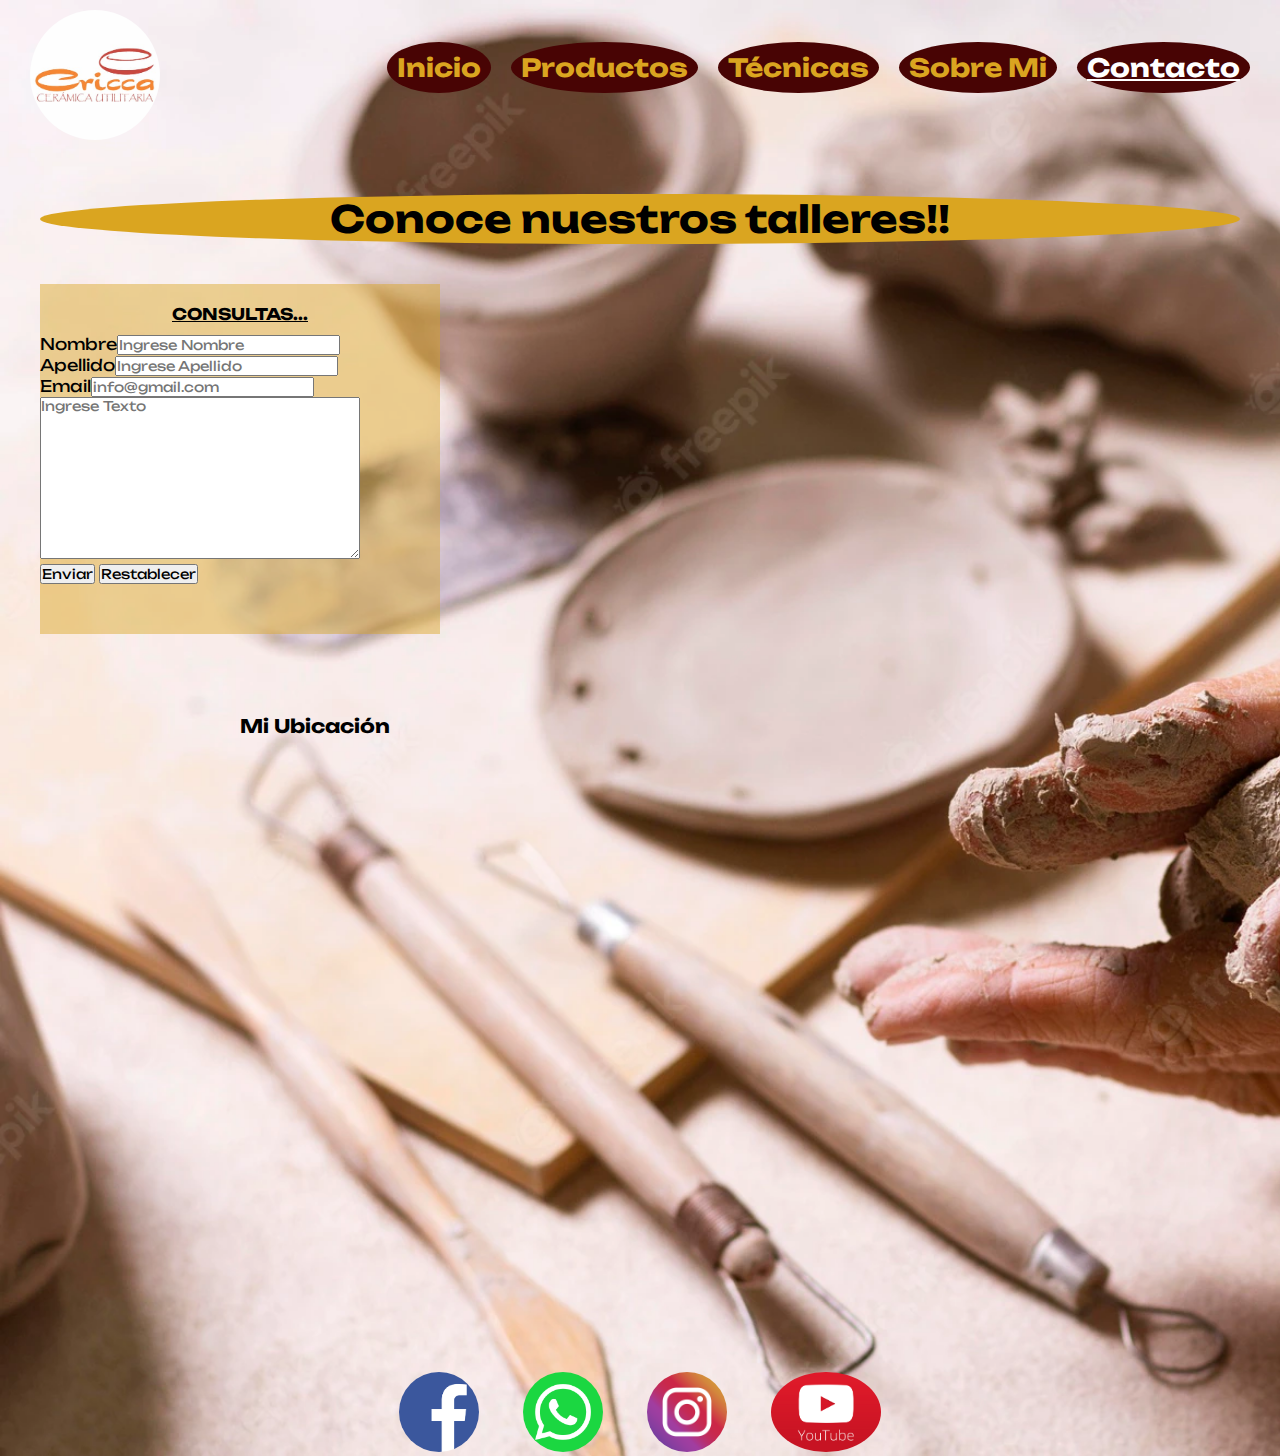
==== Pages/Contacto.html @ 8869efef "primer commit" ====
<!DOCTYPE html>
<html lang="en">
<head>
    <meta charset="UTF-8">
    <meta http-equiv="X-UA-Compatible" content="IE=edge">
    <meta name="viewport" content="width=device-width, initial-scale=1.0">
    <link rel="stylesheet" href="../Style/style.css">
    <title>Contacto</title>
    <link rel="shortcut icon" href="../multimedia/Img/WhatsApp Image 2023-01-19 at 03.04.58.jpg" type="image/x-icon">
</head>
<body class="fondo_contacto">
    <header>
        <!-- inserto logo -->
        <div class="logo">
            <a href="../index.html"><img src="../multimedia/Img/WhatsApp Image 2023-01-19 at 03.04.58.jpg" alt="logo" ></a> 
        </div>  

        <!-- menu de navegacion -->
        <div>
            <nav>
                <ol class="nave">
                    <li class="menu_item"><a href="../index.html">Inicio</a></li>
                    <li class="menu_item"><a href="Productos.html">Productos</a></li>
                    <li class="menu_item"><a href="Tecnicas.html">Técnicas</a></li>
                    <li class="menu_item"><a href="Sobre_Mi.html">Sobre Mi</a></li>
                    <li class="menu_item active"><a href="Contacto.html">Contacto</a></li>
                </ol>
            </nav>
        </div>
    
    </header>
    
    <main>
        <section class="contacto">

            <div class="titulo_contacto">
                <h2>Conoce nuestros talleres!!</h2>
            </div>
            
            <!-- formulario -->
            <div class="cuadro_consulta">
                <div class="consulta">CONSULTAS...</div>
                <form class="form">
                    <div><span>Nombre</span><input type="text" placeholder="Ingrese Nombre"></div> 
                    <div><span>Apellido</span><input type="text" placeholder="Ingrese Apellido"></div>

                    <div>
                        <span>Email</span><input type="email" placeholder="info@gmail.com">
                    </div>

                    <div>
                        <textarea name="" id="" cols="30" rows="10" placeholder="Ingrese Texto"></textarea>
                    </div>
                    
                    <input type="submit" value="Enviar">
                    <input type="reset" value="Restablecer">
                </form> 
              
            </div>

            <!-- insertando mapa de ubicación -->
            <div>
                <h3 class="ubicacion">Mi Ubicación</h3>
                <iframe class="mapa" src="https://www.google.com/maps/embed?pb=!1m18!1m12!1m3!1d3265.556036699553!2d-60.40915128493428!3d-35.067837280341884!2m3!1f0!2f0!3f0!3m2!1i1024!2i768!4f13.1!3m3!1m2!1s0x95bedcafb9184751%3A0xd28af4beffc031ab!2sG%C3%BCemes%2C%20Mechita%2C%20Provincia%20de%20Buenos%20Aires%2C%20Argentina!5e0!3m2!1sen!2sit!4v1674405567912!5m2!1sen!2sit" style="border:0;" allowfullscreen="" loading="lazy" referrerpolicy="no-referrer-when-downgrade"></iframe>  
            </div>
        </section>
    </main>
    <footer>
        <div class="footer">
            <a href="https://www.facebook.com/rominadaniela.cricca?mibextid=ZbWKwL" target="_blank"><img src="../multimedia/Img/icono face 2.png" alt="icono de face"></a>
            <a href="https://wa.me/+5402342407062" target="_blank"><img src="../multimedia/Img/icono whatsapp.png" alt="icono whatsapp"></a>
            <a href="https://instagram.com/romi_cricca?igshid=YmMyMTA2M2Y=" target="_blank"><img src="../multimedia/Img/logo de instagram.webp" alt="icono de insta"></a>
            <a href="#"><img src="../multimedia/Img/youtube_logo2.png" alt="icono de youtube"></a>
    
        </div>
    </footer>
    
</body>

</html>
---- Style/style.css ----
@import url('https://fonts.googleapis.com/css2?family=Prompt:wght@200;400&family=Unbounded:wght@200;300;400&display=swap');

*{
    margin: 0;
    padding: 0;
    box-sizing: border-box;

    font-family: 'Unbounded', cursive;
}

/* aplicando estilo al navegador */

header{
    display: flex;
    
    justify-content: space-between;
    align-items: center;
    gap: 20px;
    padding-inline: 20px;      
}

.nave{
    display: flex;
    list-style-type: none;   
}
.nave li{
    font-size: 25px;
    font-weight: bold;
    margin-bottom: 20px;
}
.nave li a{
    text-decoration: none;
    color: goldenrod;
    margin-inline: 10px;
    background-color: rgb(72, 4, 4);
    border-radius: 50%;
    padding: 10px;
    
    
}
.menu_item a:hover{
    color: white;
    font-size: 35px;
}
.menu_item.active a {
    color: white;
    text-decoration: underline;
}


/* aplicando estilo al logo */
.logo img{
    padding: 10px;
    width: 150px;
    height: 150px;
    border-radius: 100px;
}

.logo img:hover{
    width: 155px;
    height: 155px;
}

/* aplicando etilo a la page inicio */

.inicio{
    padding: 40px;
}
.titulo_inicio{
    margin-top: 10px;
    margin-bottom: 70px;
    border-radius: 50%;
    padding: 10px;
    background-color: goldenrod;
    font-size: 45px;
    font-weight: bolder;
    text-align: center;
}
.inicio_img{
    height: 500px;
    width: 400px;
    border: white solid 4px;
}
.inicio_imagenes{
    display: flex;
    justify-content: space-evenly;
    flex-wrap: wrap;
}
.subtitulo_inicio{
    margin-top: 50px;
    border-radius: 50%;
    background-color: goldenrod;
    font-size: 40px;
    font-weight: bold;
    text-align: center;
}
.fondo_inicio{
    background-image: url(../multimedia/Img/fondo\ completo.webp);
    background-size: cover;
    background-repeat: no-repeat;
}

/***** agregando animacion a la page inicio *****/

.titulo_inicio {
	-webkit-animation: bounce-in-top 1.5s  both;
	        animation: bounce-in-top 1.5s  both;
}


 @-webkit-keyframes bounce-in-top {
    0% {
      -webkit-transform: translateY(-500px);
              transform: translateY(-500px);
      -webkit-animation-timing-function: ease-in;
              animation-timing-function: ease-in;
      opacity: 0;
    }
    38% {
      -webkit-transform: translateY(0);
              transform: translateY(0);
      -webkit-animation-timing-function: ease-out;
              animation-timing-function: ease-out;
      opacity: 1;
    }
    55% {
      -webkit-transform: translateY(-65px);
              transform: translateY(-65px);
      -webkit-animation-timing-function: ease-in;
              animation-timing-function: ease-in;
    }
    72% {
      -webkit-transform: translateY(0);
              transform: translateY(0);
      -webkit-animation-timing-function: ease-out;
              animation-timing-function: ease-out;
    }
    81% {
      -webkit-transform: translateY(-28px);
              transform: translateY(-28px);
      -webkit-animation-timing-function: ease-in;
              animation-timing-function: ease-in;
    }
    90% {
      -webkit-transform: translateY(0);
              transform: translateY(0);
      -webkit-animation-timing-function: ease-out;
              animation-timing-function: ease-out;
    }
    95% {
      -webkit-transform: translateY(-8px);
              transform: translateY(-8px);
      -webkit-animation-timing-function: ease-in;
              animation-timing-function: ease-in;
    }
    100% {
      -webkit-transform: translateY(0);
              transform: translateY(0);
      -webkit-animation-timing-function: ease-out;
              animation-timing-function: ease-out;
    }
  }
  @keyframes bounce-in-top {
    0% {
      -webkit-transform: translateY(-500px);
              transform: translateY(-500px);
      -webkit-animation-timing-function: ease-in;
              animation-timing-function: ease-in;
      opacity: 0;
    }
    38% {
      -webkit-transform: translateY(0);
              transform: translateY(0);
      -webkit-animation-timing-function: ease-out;
              animation-timing-function: ease-out;
      opacity: 1;
    }
    55% {
      -webkit-transform: translateY(-65px);
              transform: translateY(-65px);
      -webkit-animation-timing-function: ease-in;
              animation-timing-function: ease-in;
    }
    72% {
      -webkit-transform: translateY(0);
              transform: translateY(0);
      -webkit-animation-timing-function: ease-out;
              animation-timing-function: ease-out;
    }
    81% {
      -webkit-transform: translateY(-28px);
              transform: translateY(-28px);
      -webkit-animation-timing-function: ease-in;
              animation-timing-function: ease-in;
    }
    90% {
      -webkit-transform: translateY(0);
              transform: translateY(0);
      -webkit-animation-timing-function: ease-out;
              animation-timing-function: ease-out;
    }
    95% {
      -webkit-transform: translateY(-8px);
              transform: translateY(-8px);
      -webkit-animation-timing-function: ease-in;
              animation-timing-function: ease-in;
    }
    100% {
      -webkit-transform: translateY(0);
              transform: translateY(0);
      -webkit-animation-timing-function: ease-out;
              animation-timing-function: ease-out;
    }
  }


.move_img1 {
	-webkit-animation: tilt-in-fwd-tl 0.6s cubic-bezier(0.250, 0.460, 0.450, 0.940) both;
	        animation: tilt-in-fwd-tl 0.6s cubic-bezier(0.250, 0.460, 0.450, 0.940) both;
}


 @-webkit-keyframes tilt-in-fwd-tl {
    0% {
      -webkit-transform: rotateY(-20deg) rotateX(35deg) translate(-300px, -300px) skew(35deg, -10deg);
              transform: rotateY(-20deg) rotateX(35deg) translate(-300px, -300px) skew(35deg, -10deg);
      opacity: 0;
    }
    100% {
      -webkit-transform: rotateY(0) rotateX(0deg) translate(0, 0) skew(0deg, 0deg);
              transform: rotateY(0) rotateX(0deg) translate(0, 0) skew(0deg, 0deg);
      opacity: 1;
    }
  }
  @keyframes tilt-in-fwd-tl {
    0% {
      -webkit-transform: rotateY(-20deg) rotateX(35deg) translate(-300px, -300px) skew(35deg, -10deg);
              transform: rotateY(-20deg) rotateX(35deg) translate(-300px, -300px) skew(35deg, -10deg);
      opacity: 0;
    }
    100% {
      -webkit-transform: rotateY(0) rotateX(0deg) translate(0, 0) skew(0deg, 0deg);
              transform: rotateY(0) rotateX(0deg) translate(0, 0) skew(0deg, 0deg);
      opacity: 1;
    }
  }
  
  

.move_img2{
	-webkit-animation: puff-in-top 0.7s cubic-bezier(0.470, 0.000, 0.745, 0.715) both;
	        animation: puff-in-top 0.7s cubic-bezier(0.470, 0.000, 0.745, 0.715) both;
}

  @-webkit-keyframes puff-in-top {
    0% {
      -webkit-transform: scale(2);
              transform: scale(2);
      -webkit-transform-origin: 50% 0%;
              transform-origin: 50% 0%;
      -webkit-filter: blur(4px);
              filter: blur(4px);
      opacity: 0;
    }
    100% {
      -webkit-transform: scale(1);
              transform: scale(1);
      -webkit-transform-origin: 50% 0%;
              transform-origin: 50% 0%;
      -webkit-filter: blur(0px);
              filter: blur(0px);
      opacity: 1;
    }
  }
  @keyframes puff-in-top {
    0% {
      -webkit-transform: scale(2);
              transform: scale(2);
      -webkit-transform-origin: 50% 0%;
              transform-origin: 50% 0%;
      -webkit-filter: blur(4px);
              filter: blur(4px);
      opacity: 0;
    }
    100% {
      -webkit-transform: scale(1);
              transform: scale(1);
      -webkit-transform-origin: 50% 0%;
              transform-origin: 50% 0%;
      -webkit-filter: blur(0px);
              filter: blur(0px);
      opacity: 1;
    }
  }
  
.move_img3 {
	-webkit-animation: tilt-in-fwd-br 0.6s cubic-bezier(0.250, 0.460, 0.450, 0.940) both;
	        animation: tilt-in-fwd-br 0.6s cubic-bezier(0.250, 0.460, 0.450, 0.940) both;
}

 @-webkit-keyframes tilt-in-fwd-br {
    0% {
      -webkit-transform: rotateY(20deg) rotateX(-35deg) translate(300px, 300px) skew(35deg, -10deg);
              transform: rotateY(20deg) rotateX(-35deg) translate(300px, 300px) skew(35deg, -10deg);
      opacity: 0;
    }
    100% {
      -webkit-transform: rotateY(0) rotateX(0deg) translate(0, 0) skew(0deg, 0deg);
              transform: rotateY(0) rotateX(0deg) translate(0, 0) skew(0deg, 0deg);
      opacity: 1;
    }
  }
  @keyframes tilt-in-fwd-br {
    0% {
      -webkit-transform: rotateY(20deg) rotateX(-35deg) translate(300px, 300px) skew(35deg, -10deg);
              transform: rotateY(20deg) rotateX(-35deg) translate(300px, 300px) skew(35deg, -10deg);
      opacity: 0;
    }
    100% {
      -webkit-transform: rotateY(0) rotateX(0deg) translate(0, 0) skew(0deg, 0deg);
              transform: rotateY(0) rotateX(0deg) translate(0, 0) skew(0deg, 0deg);
      opacity: 1;
    }
  }


/* aplicando estilo a la page productos */


.fondo_productos{
    background-image: url(../multimedia/Img/fondo\ pantalla\ 3.webp);
    background-size: cover;
    background-repeat: no-repeat;
    background-attachment: fixed;
}


/***** aplicando estilo con flex a la page productos *****/

.pro{
    padding: 25px;
    display: flex;
    flex-wrap: wrap;
    justify-content: space-evenly;
    margin-top: 30px;
}

.productos{
    width: 300px;
    background-color:burlywood;
    border-radius: 10px;
    margin-inline: 30px;
    margin-bottom: 30px;

    text-align: center;
}
.producto_img{
    width: 100%;
    border-radius: 10px;
    margin-bottom: 10px;
}
.producto_titulo{
    font-size: 25px;
    margin-bottom: 10px;
}
.producto_precio{
    font-size: 20px;

    margin-bottom: 10px;
}
.producto_button{
    background-color: chartreuse;
    border: none;
    padding: 10px;
    border-radius: 10px;
    margin-bottom: 10px;
}


/* aplicando estilo a la page tecnicas */

.fondo_tecnicas{
    background-image: url(../multimedia/Img/mesada\ con\ vajilla.jpg);
    background-size: cover;
    background-repeat: no-repeat;
    
}
.tecnicas{
    padding: 20px;
}
.titulo_tecnicas{
    margin-top: 20px;
    margin-bottom: 30px;
    
}

.tecnicas_flex{
  display: flex;
  flex-wrap: wrap;
  justify-content: space-evenly;
}

.img_tecnicas1{
    padding: 20px;
    margin-top: 80px;
    margin-bottom: 20px;
    border-radius: 50px;
    height: 400px;
    border: none
}
.img_tecnicas2{
    padding: 20px;
    margin-top: 80px;
    margin-bottom: 20px;
    border-radius: 50px;
    height: 400px;
    width: 400px;
    border: none
}
.video_tecnicas{
  padding: 20px;
  margin-top: 80px;
  width: 400px;
  height: 400px;
}



/* aplicando estilo a la page sobre mi */

.fondo_sobre_mi{
    background-image:url(../multimedia/Img/img\ footer\ elementos.jpg) ;
    background-size:cover;
    background-repeat: no-repeat;
    background-attachment: fixed;
}

.estilo_section{
    margin: 20px;
    margin-block: 40px;
}

/******** aplicando grid a la page sobre mi ******/
.sobre_mi{
    margin: 20px;
    width: 100%;
    height: 100vh;

    display: grid;
    grid-template-columns: 1fr 1fr 1fr;
    grid-template-rows: 1fr 1fr 1fr;
    grid-gap: 20px;
    grid-template-areas: 
    ".                  titulo       ."
    "img1               texto        img2"
    "tituloMuestra      video        img3";
}


.titulo_sobre_mi{
    grid-area: titulo;
    font-size: 30px;
    text-align: center;
    background-color: rgba(218, 165, 32, 0.442);
    
}

.biografia{
    grid-area: texto;
    width: 600px;
    height: 100%;
    overflow-y: scroll;
    
    border: 5px double salmon;
    background-color: rgba(223, 223, 193, 0.466);
    margin-inline: 20px;
}

.video_muestra {
    display:contents;
        
}

.titulo_video{
    display: flex;
    flex-direction: column;
    justify-content: center;
    grid-area: tituloMuestra;
    margin-top: 50px;
    margin-left: 20px;
    background-color: rgba(218, 165, 32, 0.442);
    height: 100px;
    
}

.video_sobre_mi{
    grid-area: video;
    margin-top: 40px;
    margin-left: 40px;
    height: 300px;
    width: 450px;
    
}

.img1_sobremi{
    grid-area: img1;
    height: 300px;
    width: 350px;
    margin-inline: 20px;
}

.img2_sobremi{
    grid-area: img2;
    height: 300px;
    width: 350px;
    margin-inline: 20px;

}
.img3_sobremi{
    grid-area: img3;
    height: 300px;
    width: 350px;
    margin-top: 40px;
    margin-left: 40px;

}

/*** aplicando estilo a la page contacto ***/

.contacto{
    margin: 40px;
}

.fondo_contacto{
    background-image: url(../multimedia/Img/mezcla-arcilla\ utencillos.webp);
    background-size: cover;
}
.titulo_contacto {
    padding-top: 50px;

    background-color: goldenrod;
    border-radius: 80%;
    padding: 2px;
    margin-bottom: 40px;
    font-size: 25px;
    font-weight: bold;
    text-align: center;
}
.cuadro_consulta{
    
    height: 350px;
    width: 400px;
    
    background-color: rgba(218, 165, 32, 0.455);
}
.consulta{
    padding-top: 20px;
    text-align: center;
    margin-bottom: 10px;
    font-weight: bold;
    text-decoration:underline;
}

/* aplicando estilo a la ubicación y mapa de la page contacto */
.ubicacion{
    margin-top: 80px;
    padding-left: 200px;
    margin-bottom: 10px;
}
.mapa{
    padding-left: 50px;
    margin-bottom: 50px;
    width: 600px;
    height: 450px;
}


/* aplicando estilos al Footer */

footer{
    display: flex;
    justify-content: space-around;
    
}
.footer{
    margin-top: 80px;
}

.footer_sobremi{
    margin-top: 200px;
}

.footer a img{
    height: 80px;
    margin-inline: 20px;
    border-radius: 80%;
}
.footer_sobremi a img{
    height: 80px;
    margin-inline: 20px;
    border-radius: 80%;
}


/***** Aplicando Media Queries *****/

@media screen and (max-width: 1100px) {


  /* Media Queries al navegador */
  .nave{
    flex-direction: column; 
  }

  header{
    display: flex;
    justify-content: center;
    }


  /* media queries a sobre_mi */
  .sobre_mi{
      
      grid-template-columns: 1fr;
      grid-template-rows: repeat (7 , 1f);
      grid-template-areas: 
        "titulo"
        "img1"
        "texto"
        "tituloMuestra"
        "video"
        "img2"
        "img3";
     }
  .biografia{
      grid-area: texto;
      width: 300px;
      height: 150px;
      overflow-y: scroll;
      margin-inline: 10px;
      
  }
  .img1_sobremi{
    
    height: 300px;
    width: 300px;
    margin-left: 50px;
}
  .img2_sobremi{
 
    height: 300px;
    width: 300px;
    margin-inline: 20px;

}

  /** Media Queries al footer **/
  .footer a img{
    height: 75px;
    margin-inline: 15px;
    
  }
  .footer_sobremi a img{
    height: 75px;
    margin-inline: 15px;
       
  }
  
}


@media screen and (max-width: 480px) {
  
  /* media queries al nav */
  .nave li{
    font-size: 10px;
    margin-top: 20px;
  }
  .menu_item a:hover{
    font-size: 20px;
} 

  .titulo_inicio{
    font-size: 30px;
}
  
  .subtitulo_inicio{
    font-size: 20px;
  }

  /* media queries a contacto */
  .titulo_contacto{
    font-size: 18px;
  }

  .mapa{
    width: 400px;
    height: 300px;
}

  /** media queries a footer **/
  .footer a img{
    height: 50px;
    margin-inline: 10px;
  }
  .footer_sobremi a img{
    height: 50px;
    margin-inline: 10px;
  }

  
}
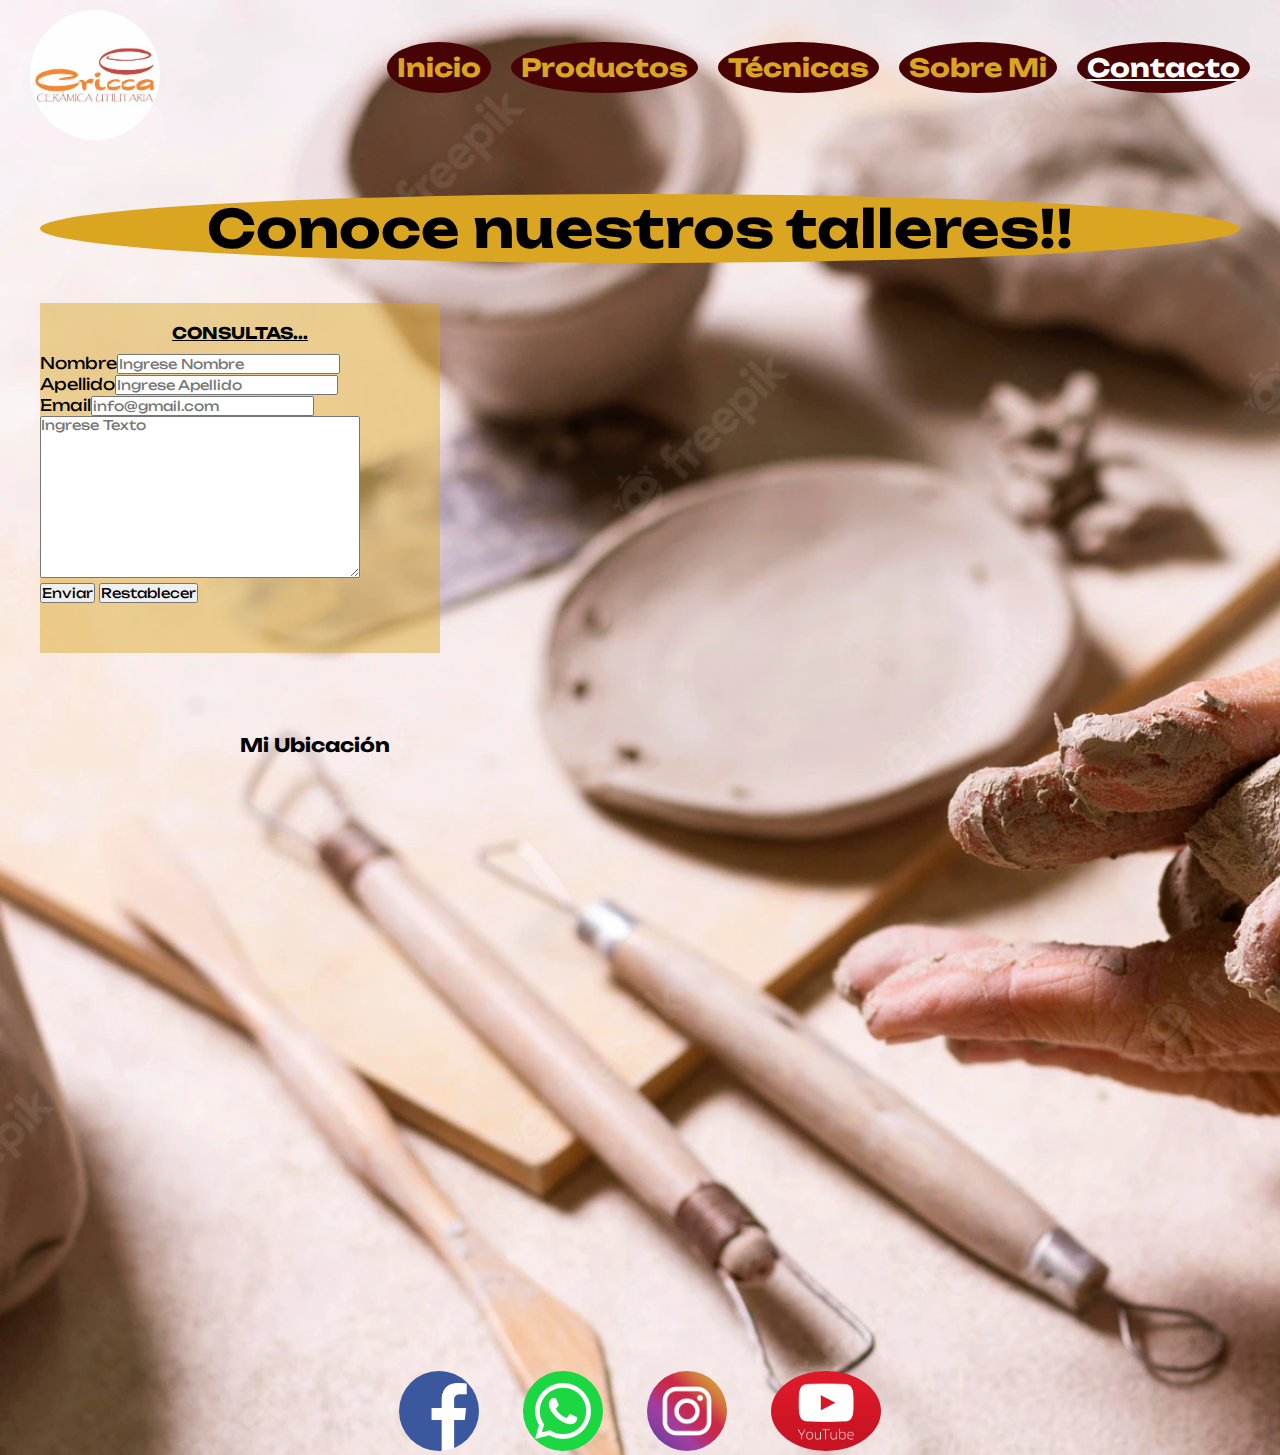
==== commit 14a93559: "Incorporando bootstrap" ====
--- a/Pages/Contacto.html
+++ b/Pages/Contacto.html
@@ -6,6 +6,8 @@
     <meta name="viewport" content="width=device-width, initial-scale=1.0">
     <link rel="stylesheet" href="../Style/style.css">
     <title>Contacto</title>
+
+    <!-- colocando logo para pestaña de la web -->
     <link rel="shortcut icon" href="../multimedia/Img/WhatsApp Image 2023-01-19 at 03.04.58.jpg" type="image/x-icon">
 </head>
 <body class="fondo_contacto">
@@ -55,7 +57,6 @@
                     <input type="submit" value="Enviar">
                     <input type="reset" value="Restablecer">
                 </form> 
-              
             </div>
 
             <!-- insertando mapa de ubicación -->
--- a/Style/style.css
+++ b/Style/style.css
@@ -40,7 +40,8 @@
 }
 .menu_item a:hover{
     color: white;
-    font-size: 35px;
+    font-size: 30px;
+    
 }
 .menu_item.active a {
     color: white;
@@ -108,7 +109,7 @@
 }
 
 
- @-webkit-keyframes bounce-in-top {
+@-webkit-keyframes bounce-in-top {
     0% {
       -webkit-transform: translateY(-500px);
               transform: translateY(-500px);
@@ -326,7 +327,6 @@
 
 /* aplicando estilo a la page productos */
 
-
 .fondo_productos{
     background-image: url(../multimedia/Img/fondo\ pantalla\ 3.webp);
     background-size: cover;
@@ -389,39 +389,26 @@
     padding: 20px;
 }
 .titulo_tecnicas{
-    margin-top: 20px;
-    margin-bottom: 30px;
-    
-}
-
-.tecnicas_flex{
-  display: flex;
-  flex-wrap: wrap;
-  justify-content: space-evenly;
-}
-
-.img_tecnicas1{
-    padding: 20px;
-    margin-top: 80px;
-    margin-bottom: 20px;
-    border-radius: 50px;
-    height: 400px;
-    border: none
-}
-.img_tecnicas2{
-    padding: 20px;
-    margin-top: 80px;
-    margin-bottom: 20px;
-    border-radius: 50px;
-    height: 400px;
-    width: 400px;
-    border: none
-}
-.video_tecnicas{
-  padding: 20px;
-  margin-top: 80px;
-  width: 400px;
-  height: 400px;
+  padding-top: 50px;
+
+  background-color: goldenrod;
+  border-radius: 80%;
+  padding: 2px;
+  margin-bottom: 40px;
+  font-size: 50px;
+  font-weight: bold;
+  text-align: center;
+}
+.texto_tecnicas{
+  background-color: rgba(218, 165, 32, 0.442);
+  font-size: 20px;
+  margin-top: 50px;
+  margin-bottom: 30px;
+}
+
+.img_tecnica{
+  height: 600px;
+  width: 700px;
 }
 
 
@@ -444,14 +431,14 @@
 .sobre_mi{
     margin: 20px;
     width: 100%;
-    height: 100vh;
+
 
     display: grid;
-    grid-template-columns: 1fr 1fr 1fr;
-    grid-template-rows: 1fr 1fr 1fr;
+    grid-template-columns: auto auto auto;
+    grid-template-rows: auto 400px auto;
     grid-gap: 20px;
     grid-template-areas: 
-    ".                  titulo       ."
+    "titulo             titulo       titulo"
     "img1               texto        img2"
     "tituloMuestra      video        img3";
 }
@@ -459,9 +446,11 @@
 
 .titulo_sobre_mi{
     grid-area: titulo;
-    font-size: 30px;
+    font-size: 50px;
     text-align: center;
-    background-color: rgba(218, 165, 32, 0.442);
+    background-color: goldenrod;
+    border-radius: 80%;
+    margin-bottom: 30px;
     
 }
 
@@ -521,7 +510,7 @@
     height: 300px;
     width: 350px;
     margin-top: 40px;
-    margin-left: 40px;
+    margin-inline: 20px;
 
 }
 
@@ -542,7 +531,7 @@
     border-radius: 80%;
     padding: 2px;
     margin-bottom: 40px;
-    font-size: 25px;
+    font-size: 35px;
     font-weight: bold;
     text-align: center;
 }
@@ -583,11 +572,7 @@
     
 }
 .footer{
-    margin-top: 80px;
-}
-
-.footer_sobremi{
-    margin-top: 200px;
+    margin-top: 60px;
 }
 
 .footer a img{
@@ -595,11 +580,6 @@
     margin-inline: 20px;
     border-radius: 80%;
 }
-.footer_sobremi a img{
-    height: 80px;
-    margin-inline: 20px;
-    border-radius: 80%;
-}
 
 
 /***** Aplicando Media Queries *****/
@@ -615,14 +595,14 @@
   header{
     display: flex;
     justify-content: center;
-    }
+  }
 
 
   /* media queries a sobre_mi */
   .sobre_mi{
-      
-      grid-template-columns: 1fr;
-      grid-template-rows: repeat (7 , 1f);
+      display: grid;
+      grid-template-columns: auto;
+      grid-template-rows: repeat (7 , auto);
       grid-template-areas: 
         "titulo"
         "img1"
@@ -631,28 +611,29 @@
         "video"
         "img2"
         "img3";
-     }
+  }
+
   .biografia{
       grid-area: texto;
       width: 300px;
-      height: 150px;
+      height: 350px;
       overflow-y: scroll;
-      margin-inline: 10px;
+      margin-left: 50px;
       
   }
   .img1_sobremi{
-    
-    height: 300px;
-    width: 300px;
+    height: 380px;
+    width: 320px;
     margin-left: 50px;
-}
+  }
+
   .img2_sobremi{
- 
+
     height: 300px;
     width: 300px;
     margin-inline: 20px;
 
-}
+  }
 
   /** Media Queries al footer **/
   .footer a img{
@@ -660,12 +641,6 @@
     margin-inline: 15px;
     
   }
-  .footer_sobremi a img{
-    height: 75px;
-    margin-inline: 15px;
-       
-  }
-  
 }
 
 
@@ -678,11 +653,11 @@
   }
   .menu_item a:hover{
     font-size: 20px;
-} 
+  } 
 
   .titulo_inicio{
     font-size: 30px;
-}
+  }
   
   .subtitulo_inicio{
     font-size: 20px;
@@ -696,19 +671,28 @@
   .mapa{
     width: 400px;
     height: 300px;
-}
-
-  /** media queries a footer **/
+  }
+
+/* aplicando media queries a sobre mi */
+  .titulo_sobre_mi{
+    font-size: 30px;
+  }
+
+  .video_sobre_mi{
+    width: 350px;
+  }
+
+  .img3_sobremi{
+    width: 300px;
+  }
+
+
+/** media queries a footer **/
   .footer a img{
     height: 50px;
     margin-inline: 10px;
   }
-  .footer_sobremi a img{
-    height: 50px;
-    margin-inline: 10px;
-  }
-
-  
+
 }
 
   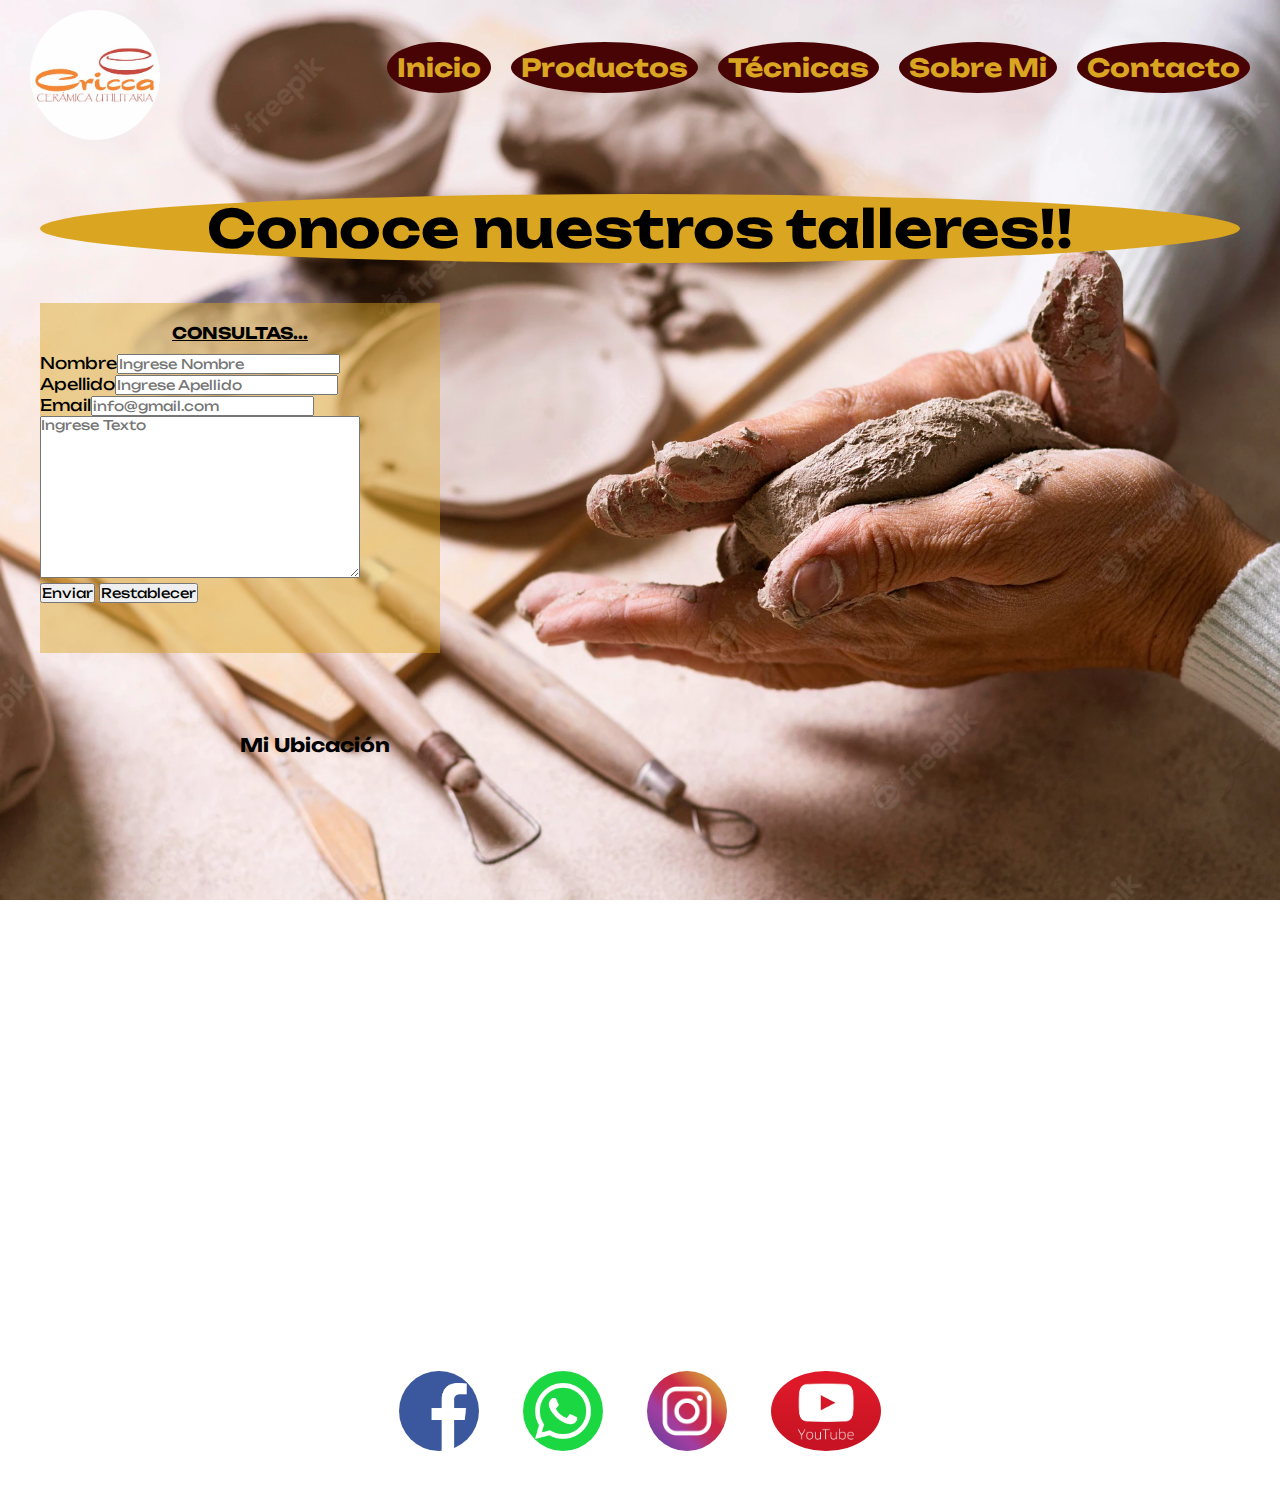
==== commit df965d41: "aplicando sass" ====
--- a/Pages/Contacto.html
+++ b/Pages/Contacto.html
@@ -4,7 +4,7 @@
     <meta charset="UTF-8">
     <meta http-equiv="X-UA-Compatible" content="IE=edge">
     <meta name="viewport" content="width=device-width, initial-scale=1.0">
-    <link rel="stylesheet" href="../Style/style.css">
+    <link rel="stylesheet" href="../Style/estilo.css">
     <title>Contacto</title>
 
     <!-- colocando logo para pestaña de la web -->
--- a/Style/estilo.css
+++ b/Style/estilo.css
@@ -0,0 +1,504 @@
+@charset "UTF-8";
+@import url("https://fonts.googleapis.com/css2?family=Prompt:wght@200;400&family=Unbounded:wght@200;300;400&display=swap");
+* {
+  margin: 0;
+  padding: 0;
+  box-sizing: border-box;
+  font-family: "Unbounded", cursive;
+}
+
+/* aplicando estilo al navegador */
+header {
+  display: flex;
+  justify-content: space-between;
+  align-items: center;
+  gap: 20px;
+  padding-inline: 20px;
+}
+
+.nave {
+  display: flex;
+  list-style-type: none;
+}
+.nave li {
+  font-size: 25px;
+  font-weight: bold;
+  margin-bottom: 20px;
+}
+.nave li a {
+  text-decoration: none;
+  color: goldenrod;
+  margin-inline: 10px;
+  background-color: rgb(72, 4, 4);
+  border-radius: 50%;
+  padding: 10px;
+}
+
+.menu_item a:hover {
+  color: white;
+  font-size: 30px;
+}
+
+.active a {
+  color: white;
+  text-decoration: underline;
+}
+
+/* aplicando estilo al logo */
+.logo img {
+  padding: 10px;
+  width: 150px;
+  height: 150px;
+  border-radius: 100px;
+}
+.logo img:hover {
+  width: 155px;
+  height: 155px;
+}
+
+/* aplicando etilo a la page inicio */
+.inicio {
+  padding: 40px;
+}
+
+.titulo_inicio {
+  margin-top: 10px;
+  margin-bottom: 70px;
+  border-radius: 50%;
+  padding: 10px;
+  background-color: goldenrod;
+  font-size: 45px;
+  font-weight: bolder;
+  text-align: center;
+}
+
+.inicio_img {
+  height: 500px;
+  width: 400px;
+  border: white solid 4px;
+}
+
+.inicio_imagenes {
+  display: flex;
+  justify-content: space-evenly;
+  flex-wrap: wrap;
+}
+
+.subtitulo_inicio {
+  margin-top: 50px;
+  border-radius: 50%;
+  background-color: goldenrod;
+  font-size: 40px;
+  font-weight: bold;
+  text-align: center;
+}
+
+.fondo_inicio {
+  background-image: url(../multimedia/Img/fondo\ completo.webp);
+  background-size: cover;
+  background-repeat: no-repeat;
+  background-attachment: fixed;
+}
+
+/***** agregando animacion a la page inicio *****/
+.titulo_inicio {
+  animation: bounce-in-top 1.5s both;
+}
+@keyframes bounce-in-top {
+  0% {
+    transform: translateY(-500px);
+    animation-timing-function: ease-in;
+    opacity: 0;
+  }
+  38% {
+    transform: translateY(0);
+    animation-timing-function: ease-out;
+    opacity: 1;
+  }
+  55% {
+    transform: translateY(-65px);
+    animation-timing-function: ease-in;
+  }
+  72% {
+    transform: translateY(0);
+    animation-timing-function: ease-out;
+  }
+  81% {
+    transform: translateY(-28px);
+    animation-timing-function: ease-in;
+  }
+  90% {
+    transform: translateY(0);
+    animation-timing-function: ease-out;
+  }
+  95% {
+    transform: translateY(-8px);
+    animation-timing-function: ease-in;
+  }
+  100% {
+    transform: translateY(0);
+    animation-timing-function: ease-out;
+  }
+}
+.move_img1 {
+  animation: tilt-in-fwd-tl 0.6s cubic-bezier(0.25, 0.46, 0.45, 0.94) both;
+}
+@keyframes tilt-in-fwd-tl {
+  0% {
+    transform: rotateY(-20deg) rotateX(35deg) translate(-300px, -300px) skew(35deg, -10deg);
+    opacity: 0;
+  }
+  100% {
+    transform: rotateY(0) rotateX(0deg) translate(0, 0) skew(0deg, 0deg);
+    opacity: 1;
+  }
+}
+.move_img2 {
+  animation: puff-in-top 0.7s cubic-bezier(0.47, 0, 0.745, 0.715) both;
+}
+@keyframes puff-in-top {
+  0% {
+    transform: scale(2);
+    transform-origin: 50% 0%;
+    filter: blur(4px);
+    opacity: 0;
+  }
+  100% {
+    transform: scale(1);
+    transform-origin: 50% 0%;
+    filter: blur(0px);
+    opacity: 1;
+  }
+}
+.move_img3 {
+  animation: tilt-in-fwd-br 0.6s cubic-bezier(0.25, 0.46, 0.45, 0.94) both;
+}
+@keyframes tilt-in-fwd-br {
+  0% {
+    transform: rotateY(20deg) rotateX(-35deg) translate(300px, 300px) skew(35deg, -10deg);
+    opacity: 0;
+  }
+  100% {
+    transform: rotateY(0) rotateX(0deg) translate(0, 0) skew(0deg, 0deg);
+    opacity: 1;
+  }
+}
+/* aplicando estilo a la page productos */
+.fondo_productos {
+  background-image: url(../multimedia/Img/fondo\ pantalla\ 3.webp);
+  background-size: cover;
+  background-repeat: no-repeat;
+  background-attachment: fixed;
+}
+
+/***** aplicando estilo con flex a la page productos *****/
+.pro {
+  padding: 25px;
+  display: flex;
+  flex-wrap: wrap;
+  justify-content: space-evenly;
+  margin-top: 30px;
+}
+
+.productos {
+  width: 300px;
+  background-color: burlywood;
+  border-radius: 10px;
+  margin-inline: 30px;
+  margin-bottom: 30px;
+  text-align: center;
+}
+
+.producto_img {
+  width: 100%;
+  border-radius: 10px;
+  margin-bottom: 10px;
+}
+
+.producto_titulo {
+  font-size: 25px;
+  margin-bottom: 10px;
+}
+
+.producto_precio {
+  font-size: 20px;
+  margin-bottom: 10px;
+}
+
+.producto_button {
+  background-color: chartreuse;
+  border: none;
+  padding: 10px;
+  border-radius: 10px;
+  margin-bottom: 10px;
+}
+
+/* aplicando estilo a la page tecnicas */
+.fondo_tecnicas {
+  background-image: url(../multimedia/Img/mesada\ con\ vajilla.jpg);
+  background-size: cover;
+  background-repeat: no-repeat;
+  background-attachment: fixed;
+}
+
+.tecnicas {
+  padding: 20px;
+}
+
+.titulo_tecnicas {
+  padding-top: 50px;
+  background-color: goldenrod;
+  border-radius: 80%;
+  padding: 2px;
+  margin-bottom: 40px;
+  font-size: 50px;
+  font-weight: bold;
+  text-align: center;
+}
+
+.texto_tecnicas {
+  background-color: rgba(218, 165, 32, 0.442);
+  font-size: 20px;
+  margin-top: 50px;
+  margin-bottom: 30px;
+}
+
+.img_tecnica {
+  height: 600px;
+  width: 700px;
+}
+
+/* aplicando estilo a la page sobre mi */
+.fondo_sobre_mi {
+  background-image: url(../multimedia/Img/img\ footer\ elementos.jpg);
+  background-size: cover;
+  background-repeat: no-repeat;
+  background-attachment: fixed;
+}
+
+.estilo_section {
+  margin: 20px;
+  margin-block: 40px;
+}
+
+/******** aplicando grid a la page sobre mi ******/
+.sobre_mi {
+  margin: 20px;
+  width: 100%;
+  display: grid;
+  grid-template-columns: auto auto auto;
+  grid-template-rows: auto 400px auto;
+  grid-gap: 20px;
+  grid-template-areas: "titulo             titulo       titulo" "img1               texto        img2" "tituloMuestra      video        img3";
+}
+
+.titulo_sobre_mi {
+  grid-area: titulo;
+  font-size: 50px;
+  text-align: center;
+  background-color: goldenrod;
+  border-radius: 80%;
+  margin-bottom: 30px;
+}
+
+.biografia {
+  grid-area: texto;
+  width: 600px;
+  height: 100%;
+  overflow-y: scroll;
+  border: 5px double salmon;
+  background-color: rgba(223, 223, 193, 0.466);
+  margin-inline: 20px;
+}
+
+.video_muestra {
+  display: contents;
+}
+
+.titulo_video {
+  display: flex;
+  flex-direction: column;
+  justify-content: center;
+  grid-area: tituloMuestra;
+  margin-top: 50px;
+  margin-left: 20px;
+  background-color: rgba(218, 165, 32, 0.442);
+  height: 100px;
+}
+
+.video_sobre_mi {
+  grid-area: video;
+  margin-top: 40px;
+  margin-left: 40px;
+  height: 300px;
+  width: 450px;
+}
+
+.img1_sobremi {
+  grid-area: img1;
+  height: 300px;
+  width: 350px;
+  margin-inline: 20px;
+}
+
+.img2_sobremi {
+  grid-area: img2;
+  height: 300px;
+  width: 350px;
+  margin-inline: 20px;
+}
+
+.img3_sobremi {
+  grid-area: img3;
+  height: 300px;
+  width: 350px;
+  margin-top: 40px;
+  margin-inline: 20px;
+}
+
+/*** aplicando estilo a la page contacto ***/
+.contacto {
+  margin: 40px;
+}
+
+.fondo_contacto {
+  background-image: url(../multimedia/Img/mezcla-arcilla\ utencillos.webp);
+  background-size: cover;
+  background-repeat: no-repeat;
+  background-attachment: fixed;
+}
+
+.titulo_contacto {
+  padding-top: 50px;
+  background-color: goldenrod;
+  border-radius: 80%;
+  padding: 2px;
+  margin-bottom: 40px;
+  font-size: 35px;
+  font-weight: bold;
+  text-align: center;
+}
+
+.cuadro_consulta {
+  height: 350px;
+  width: 400px;
+  background-color: rgba(218, 165, 32, 0.455);
+}
+
+.consulta {
+  padding-top: 20px;
+  text-align: center;
+  margin-bottom: 10px;
+  font-weight: bold;
+  text-decoration: underline;
+}
+
+/* aplicando estilo a la ubicación y mapa de la page contacto */
+.ubicacion {
+  margin-top: 80px;
+  padding-left: 200px;
+  margin-bottom: 10px;
+}
+
+.mapa {
+  padding-left: 50px;
+  margin-bottom: 50px;
+  width: 600px;
+  height: 450px;
+}
+
+/* aplicando estilos al Footer */
+footer {
+  display: flex;
+  justify-content: space-around;
+}
+
+.footer {
+  margin-top: 60px;
+  margin-bottom: 40px;
+}
+.footer a img {
+  height: 80px;
+  margin-inline: 20px;
+  border-radius: 80%;
+}
+
+/***** Aplicando Media Queries *****/
+@media screen and (max-width: 1100px) {
+  /* Media Queries al navegador */
+  .nave {
+    flex-direction: column;
+  }
+  header {
+    display: flex;
+    justify-content: center;
+  }
+  /* media queries a sobre_mi */
+  .sobre_mi {
+    display: grid;
+    grid-template-columns: auto;
+    grid-template-rows: repeat 7, auto;
+    grid-template-areas: "titulo" "img1" "texto" "tituloMuestra" "video" "img2" "img3";
+  }
+  .biografia {
+    grid-area: texto;
+    width: 300px;
+    height: 350px;
+    overflow-y: scroll;
+    margin-left: 50px;
+  }
+  .img1_sobremi {
+    height: 380px;
+    width: 320px;
+    margin-left: 50px;
+  }
+  .img2_sobremi {
+    height: 300px;
+    width: 300px;
+    margin-inline: 20px;
+  }
+  /** Media Queries al footer **/
+  .footer a img {
+    height: 75px;
+    margin-inline: 15px;
+  }
+}
+@media screen and (max-width: 480px) {
+  /* media queries al nav */
+  .nave li {
+    font-size: 10px;
+    margin-top: 20px;
+  }
+  .menu_item a:hover {
+    font-size: 20px;
+  }
+  .titulo_inicio {
+    font-size: 30px;
+  }
+  .subtitulo_inicio {
+    font-size: 20px;
+  }
+  /* media queries a contacto */
+  .titulo_contacto {
+    font-size: 18px;
+  }
+  .mapa {
+    width: 400px;
+    height: 300px;
+  }
+  /* aplicando media queries a sobre mi */
+  .titulo_sobre_mi {
+    font-size: 30px;
+  }
+  .video_sobre_mi {
+    width: 350px;
+  }
+  .img3_sobremi {
+    width: 300px;
+  }
+  /** media queries a footer **/
+  .footer a img {
+    height: 50px;
+    margin-inline: 10px;
+  }
+}/*# sourceMappingURL=estilo.css.map */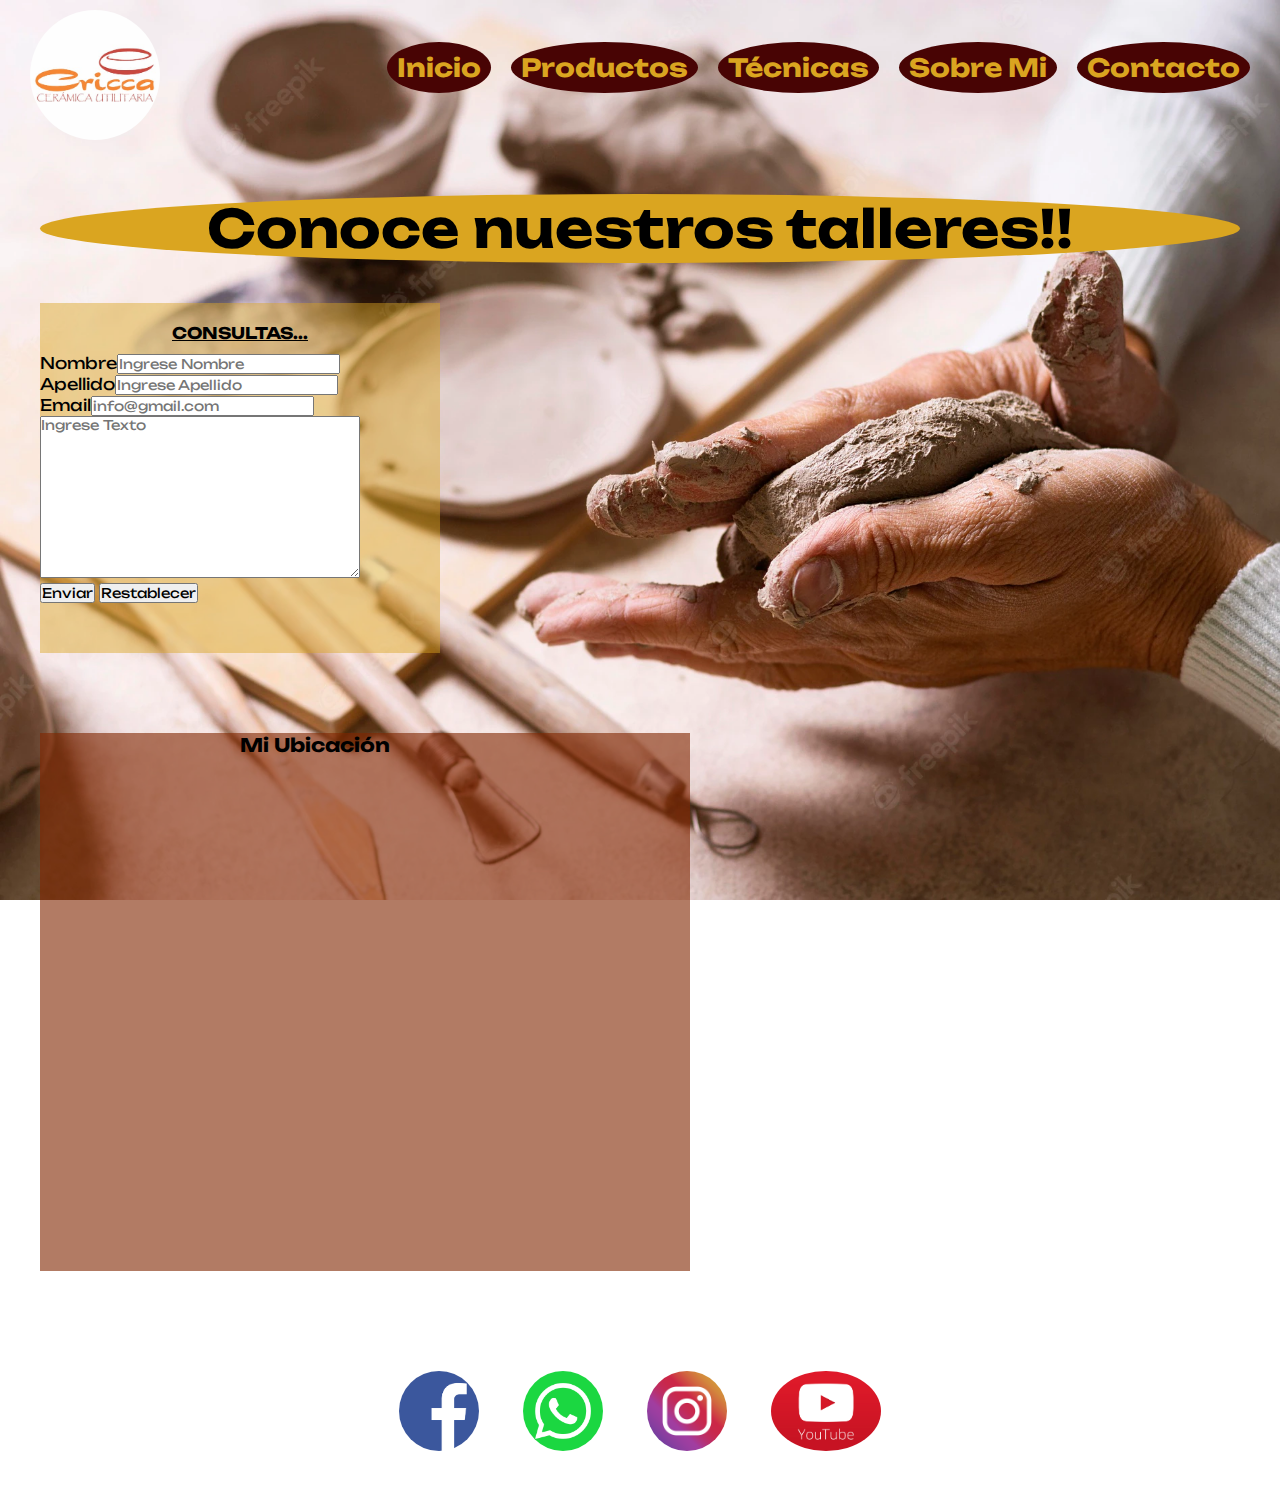
==== commit 596f3ed4: "Agregando SASS SASS2 Y SEO" ====
--- a/Pages/Contacto.html
+++ b/Pages/Contacto.html
@@ -5,11 +5,17 @@
     <meta http-equiv="X-UA-Compatible" content="IE=edge">
     <meta name="viewport" content="width=device-width, initial-scale=1.0">
     <link rel="stylesheet" href="../Style/estilo.css">
-    <title>Contacto</title>
+
+    <title>Cricca Cerámica-Contacto</title>
+
+    <!-- aplicando SEO al sitio -->
+    <meta name="description" content="Contactate con nosotros, conocé nuestros talleres disponibles, clases grupales, horarios flexibles, cupos limitados, materiales incluidos">
+    <meta name="keywords" content="contacto, ceramica, ceramica utilitaria, talleres, cursos, aprendiendo ceramica, modelado de arcilla, coccion de arcilla y ceramica">
 
     <!-- colocando logo para pestaña de la web -->
     <link rel="shortcut icon" href="../multimedia/Img/WhatsApp Image 2023-01-19 at 03.04.58.jpg" type="image/x-icon">
 </head>
+
 <body class="fondo_contacto">
     <header>
         <!-- inserto logo -->
@@ -21,11 +27,11 @@
         <div>
             <nav>
                 <ol class="nave">
-                    <li class="menu_item"><a href="../index.html">Inicio</a></li>
-                    <li class="menu_item"><a href="Productos.html">Productos</a></li>
-                    <li class="menu_item"><a href="Tecnicas.html">Técnicas</a></li>
-                    <li class="menu_item"><a href="Sobre_Mi.html">Sobre Mi</a></li>
-                    <li class="menu_item active"><a href="Contacto.html">Contacto</a></li>
+                    <li class="menu_item animacion animacion1"><a href="../index.html">Inicio</a></li>
+                    <li class="menu_item animacion animacion2"><a href="Productos.html">Productos</a></li>
+                    <li class="menu_item animacion animacion3"><a href="Tecnicas.html">Técnicas</a></li>
+                    <li class="menu_item animacion animacion4"><a href="Sobre_Mi.html">Sobre Mi</a></li>
+                    <li class="menu_item animacion animacion5 active"><a href="Contacto.html">Contacto</a></li>
                 </ol>
             </nav>
         </div>
@@ -40,7 +46,7 @@
             </div>
             
             <!-- formulario -->
-            <div class="cuadro_consulta">
+            <div class="cuadro_consulta deco-contacto">
                 <div class="consulta">CONSULTAS...</div>
                 <form class="form">
                     <div><span>Nombre</span><input type="text" placeholder="Ingrese Nombre"></div> 
@@ -60,7 +66,7 @@
             </div>
 
             <!-- insertando mapa de ubicación -->
-            <div>
+            <div class="deco-mapa">
                 <h3 class="ubicacion">Mi Ubicación</h3>
                 <iframe class="mapa" src="https://www.google.com/maps/embed?pb=!1m18!1m12!1m3!1d3265.556036699553!2d-60.40915128493428!3d-35.067837280341884!2m3!1f0!2f0!3f0!3m2!1i1024!2i768!4f13.1!3m3!1m2!1s0x95bedcafb9184751%3A0xd28af4beffc031ab!2sG%C3%BCemes%2C%20Mechita%2C%20Provincia%20de%20Buenos%20Aires%2C%20Argentina!5e0!3m2!1sen!2sit!4v1674405567912!5m2!1sen!2sit" style="border:0;" allowfullscreen="" loading="lazy" referrerpolicy="no-referrer-when-downgrade"></iframe>  
             </div>
--- a/Style/estilo.css
+++ b/Style/estilo.css
@@ -1,5 +1,12 @@
 @charset "UTF-8";
 @import url("https://fonts.googleapis.com/css2?family=Prompt:wght@200;400&family=Unbounded:wght@200;300;400&display=swap");
+.texto_tecnicas {
+  background-color: rgba(218, 165, 32, 0.442);
+  font-size: 20px;
+  margin-top: 50px;
+  margin-bottom: 30px;
+}
+
 * {
   margin: 0;
   padding: 0;
@@ -54,6 +61,43 @@
 .logo img:hover {
   width: 155px;
   height: 155px;
+}
+
+/*animación del navbar con delay*/
+.animacion {
+  animation: slide-in-elliptic-top-fwd 0.7s cubic-bezier(0.25, 0.46, 0.45, 0.94) both;
+}
+@keyframes slide-in-elliptic-top-fwd {
+  0% {
+    transform: translateY(-600px) rotateX(-30deg) scale(0);
+    transform-origin: 50% 100%;
+    opacity: 0;
+  }
+  100% {
+    transform: translateY(0) rotateX(0) scale(1);
+    transform-origin: 50% 1400px;
+    opacity: 1;
+  }
+}
+/*Aplicando @for al navbar*/
+.animacion1 {
+  animation-delay: 0.2s;
+}
+
+.animacion2 {
+  animation-delay: 0.4s;
+}
+
+.animacion3 {
+  animation-delay: 0.6s;
+}
+
+.animacion4 {
+  animation-delay: 0.8s;
+}
+
+.animacion5 {
+  animation-delay: 1s;
 }
 
 /* aplicando etilo a la page inicio */
@@ -82,6 +126,7 @@
   display: flex;
   justify-content: space-evenly;
   flex-wrap: wrap;
+  gap: 20px;
 }
 
 .subtitulo_inicio {
@@ -102,7 +147,7 @@
 
 /***** agregando animacion a la page inicio *****/
 .titulo_inicio {
-  animation: bounce-in-top 1.5s both;
+  animation: bounce-in-top 2s both;
 }
 @keyframes bounce-in-top {
   0% {
@@ -141,7 +186,7 @@
   }
 }
 .move_img1 {
-  animation: tilt-in-fwd-tl 0.6s cubic-bezier(0.25, 0.46, 0.45, 0.94) both;
+  animation: tilt-in-fwd-tl 2s cubic-bezier(0.25, 0.46, 0.45, 0.94) both;
 }
 @keyframes tilt-in-fwd-tl {
   0% {
@@ -154,7 +199,7 @@
   }
 }
 .move_img2 {
-  animation: puff-in-top 0.7s cubic-bezier(0.47, 0, 0.745, 0.715) both;
+  animation: puff-in-top 2.2s cubic-bezier(0.47, 0, 0.745, 0.715) both;
 }
 @keyframes puff-in-top {
   0% {
@@ -171,7 +216,7 @@
   }
 }
 .move_img3 {
-  animation: tilt-in-fwd-br 0.6s cubic-bezier(0.25, 0.46, 0.45, 0.94) both;
+  animation: tilt-in-fwd-br 2.4s cubic-bezier(0.25, 0.46, 0.45, 0.94) both;
 }
 @keyframes tilt-in-fwd-br {
   0% {
@@ -194,23 +239,28 @@
 /***** aplicando estilo con flex a la page productos *****/
 .pro {
   padding: 25px;
+  margin-top: 30px;
   display: flex;
   flex-wrap: wrap;
   justify-content: space-evenly;
-  margin-top: 30px;
 }
 
 .productos {
   width: 300px;
   background-color: burlywood;
+  box-shadow: rgba(0, 0, 0, 0.35) 10px 15px 20px;
   border-radius: 10px;
   margin-inline: 30px;
   margin-bottom: 30px;
   text-align: center;
 }
+.productos:hover {
+  transform: translateY(-15px);
+}
 
 .producto_img {
   width: 100%;
+  height: 300px;
   border-radius: 10px;
   margin-bottom: 10px;
 }
@@ -221,13 +271,13 @@
 }
 
 .producto_precio {
-  font-size: 20px;
+  font-size: 15px;
   margin-bottom: 10px;
 }
 
 .producto_button {
   background-color: chartreuse;
-  border: none;
+  border: rgba(0, 0, 0, 0.537) solid 5px;
   padding: 10px;
   border-radius: 10px;
   margin-bottom: 10px;
@@ -256,16 +306,13 @@
   text-align: center;
 }
 
-.texto_tecnicas {
-  background-color: rgba(218, 165, 32, 0.442);
-  font-size: 20px;
-  margin-top: 50px;
-  margin-bottom: 30px;
-}
-
 .img_tecnica {
   height: 600px;
   width: 700px;
+}
+.img_tecnica:hover {
+  height: 650px;
+  width: 750px;
 }
 
 /* aplicando estilo a la page sobre mi */
@@ -382,7 +429,6 @@
 .cuadro_consulta {
   height: 350px;
   width: 400px;
-  background-color: rgba(218, 165, 32, 0.455);
 }
 
 .consulta {
@@ -400,11 +446,24 @@
   margin-bottom: 10px;
 }
 
+.deco-mapa {
+  width: 650px;
+}
+
 .mapa {
   padding-left: 50px;
   margin-bottom: 50px;
   width: 600px;
   height: 450px;
+}
+
+/*aplicando @each a contacto*/
+.deco-contacto {
+  background-color: rgba(218, 165, 32, 0.455);
+}
+
+.deco-mapa {
+  background-color: rgba(128, 38, 0, 0.608);
 }
 
 /* aplicando estilos al Footer */
@@ -478,6 +537,11 @@
   .subtitulo_inicio {
     font-size: 20px;
   }
+  /* media queries a img inicio*/
+  .inicio_img {
+    height: 300px;
+    width: 250px;
+  }
   /* media queries a contacto */
   .titulo_contacto {
     font-size: 18px;
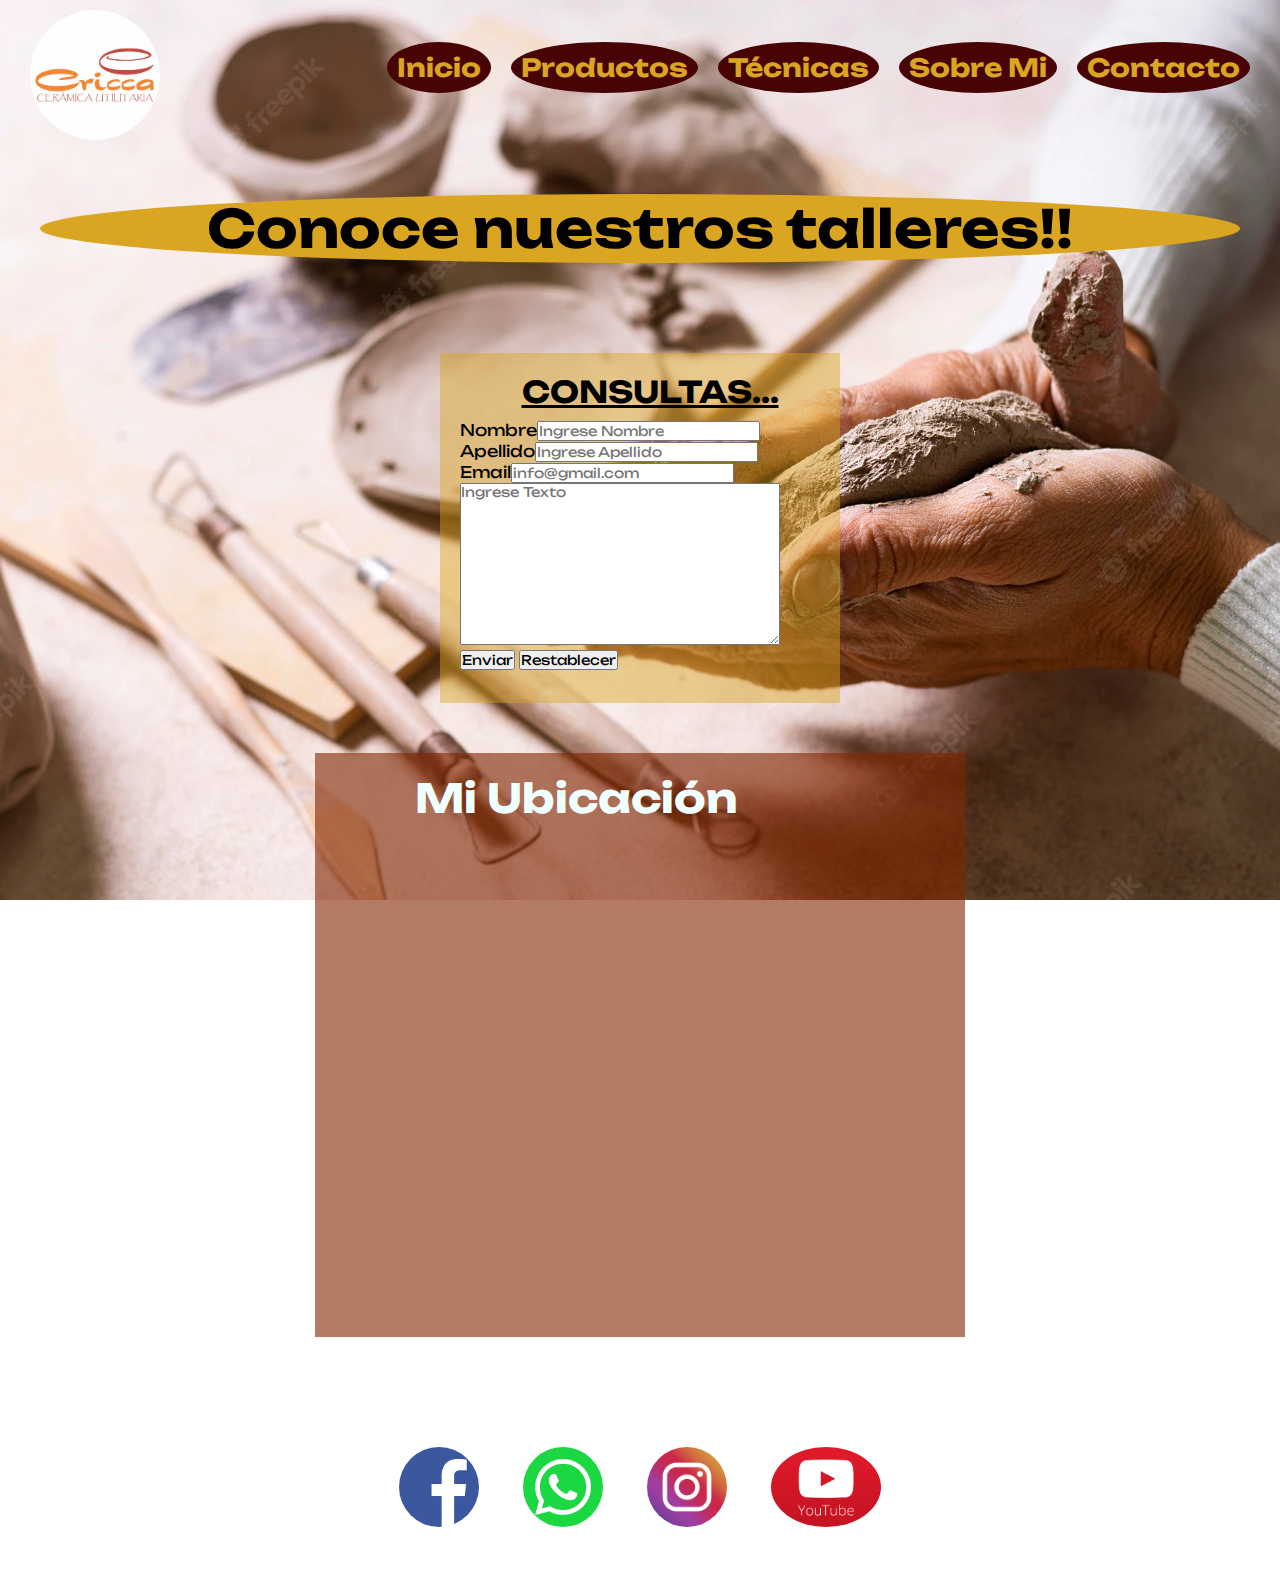
==== commit b32a4d05: "Mejorando responsive" ====
--- a/Pages/Contacto.html
+++ b/Pages/Contacto.html
@@ -45,30 +45,35 @@
                 <h2>Conoce nuestros talleres!!</h2>
             </div>
             
-            <!-- formulario -->
-            <div class="cuadro_consulta deco-contacto">
-                <div class="consulta">CONSULTAS...</div>
-                <form class="form">
-                    <div><span>Nombre</span><input type="text" placeholder="Ingrese Nombre"></div> 
-                    <div><span>Apellido</span><input type="text" placeholder="Ingrese Apellido"></div>
+            <div class="cuadros">
+                <!-- formulario -->
+                <div class="cuadro_consulta deco-contacto">
+                    <div class="consulta">CONSULTAS...</div>
+                    <div>
+                        <form class="form">
+                            <div><span>Nombre</span><input type="text" placeholder="Ingrese Nombre"></div> 
+                            <div><span>Apellido</span><input type="text" placeholder="Ingrese Apellido"></div>
 
-                    <div>
-                        <span>Email</span><input type="email" placeholder="info@gmail.com">
+                            <div>
+                                <span>Email</span><input type="email" placeholder="info@gmail.com">
+                            </div>
+
+                            <div>
+                                <textarea name="" id="" cols="30" rows="10" placeholder="Ingrese Texto"></textarea>
+                            </div>
+                            
+                            <input type="submit" value="Enviar">
+                            <input type="reset" value="Restablecer">
+                        </form> 
                     </div>
-
-                    <div>
-                        <textarea name="" id="" cols="30" rows="10" placeholder="Ingrese Texto"></textarea>
-                    </div>
-                    
-                    <input type="submit" value="Enviar">
-                    <input type="reset" value="Restablecer">
-                </form> 
+                </div>
             </div>
-
-            <!-- insertando mapa de ubicación -->
-            <div class="deco-mapa">
-                <h3 class="ubicacion">Mi Ubicación</h3>
-                <iframe class="mapa" src="https://www.google.com/maps/embed?pb=!1m18!1m12!1m3!1d3265.556036699553!2d-60.40915128493428!3d-35.067837280341884!2m3!1f0!2f0!3f0!3m2!1i1024!2i768!4f13.1!3m3!1m2!1s0x95bedcafb9184751%3A0xd28af4beffc031ab!2sG%C3%BCemes%2C%20Mechita%2C%20Provincia%20de%20Buenos%20Aires%2C%20Argentina!5e0!3m2!1sen!2sit!4v1674405567912!5m2!1sen!2sit" style="border:0;" allowfullscreen="" loading="lazy" referrerpolicy="no-referrer-when-downgrade"></iframe>  
+            <div class="cuadros">
+                <!-- insertando mapa de ubicación -->
+                <div class="deco-mapa">
+                    <h3 class="ubicacion">Mi Ubicación</h3>
+                    <iframe class="mapa" src="https://www.google.com/maps/embed?pb=!1m18!1m12!1m3!1d3265.556036699553!2d-60.40915128493428!3d-35.067837280341884!2m3!1f0!2f0!3f0!3m2!1i1024!2i768!4f13.1!3m3!1m2!1s0x95bedcafb9184751%3A0xd28af4beffc031ab!2sG%C3%BCemes%2C%20Mechita%2C%20Provincia%20de%20Buenos%20Aires%2C%20Argentina!5e0!3m2!1sen!2sit!4v1674405567912!5m2!1sen!2sit" style="border:0;" allowfullscreen="" loading="lazy" referrerpolicy="no-referrer-when-downgrade"></iframe>  
+                </div>
             </div>
         </section>
     </main>
--- a/Style/estilo.css
+++ b/Style/estilo.css
@@ -344,8 +344,9 @@
   font-size: 50px;
   text-align: center;
   background-color: goldenrod;
-  border-radius: 80%;
+  border-radius: 50%;
   margin-bottom: 30px;
+  margin-inline: 10px;
 }
 
 .biografia {
@@ -426,7 +427,15 @@
   text-align: center;
 }
 
+.cuadros {
+  display: flex;
+  justify-content: space-evenly;
+  margin-bottom: 50px;
+}
+
 .cuadro_consulta {
+  padding-left: 20px;
+  margin-top: 50px;
   height: 350px;
   width: 400px;
 }
@@ -437,21 +446,20 @@
   margin-bottom: 10px;
   font-weight: bold;
   text-decoration: underline;
+  font-size: 30px;
 }
 
 /* aplicando estilo a la ubicación y mapa de la page contacto */
 .ubicacion {
-  margin-top: 80px;
-  padding-left: 200px;
+  margin-top: 20px;
+  padding-left: 100px;
   margin-bottom: 10px;
-}
-
-.deco-mapa {
-  width: 650px;
+  font-size: 40px;
+  color: azure;
 }
 
 .mapa {
-  padding-left: 50px;
+  padding-left: 20px;
   margin-bottom: 50px;
   width: 600px;
   height: 450px;
@@ -466,10 +474,14 @@
   background-color: rgba(128, 38, 0, 0.608);
 }
 
+.deco-mapa {
+  width: 650px;
+}
+
 /* aplicando estilos al Footer */
 footer {
   display: flex;
-  justify-content: space-around;
+  justify-content: center;
 }
 
 .footer {
@@ -492,70 +504,127 @@
     display: flex;
     justify-content: center;
   }
+  li {
+    font-size: 20px;
+  }
+  .titulo_inicio {
+    font-size: 35px;
+    border-radius: 40%;
+  }
+  .subtitulo_inicio {
+    font-size: 25px;
+    border-radius: 40%;
+  }
+  .titulo_tecnicas {
+    font-size: 35px;
+  }
   /* media queries a sobre_mi */
+  .sobre_mi {
+    display: grid;
+    grid-template-columns: auto auto;
+    grid-template-rows: repeat 4, auto;
+    grid-template-areas: "titulo titulo" "img1 texto" "tituloMuestra video" "img2 img3";
+  }
+  .titulo_sobre_mi {
+    font-size: 30px;
+    border-radius: 50%;
+  }
+  .titulo_video {
+    width: 450px;
+  }
+  .biografia {
+    grid-area: texto;
+    width: 300px;
+    height: 350px;
+    overflow-y: scroll;
+    margin-left: 50px;
+  }
+  .img1_sobremi {
+    height: 350px;
+    width: 320px;
+    margin-left: 50px;
+  }
+  .img2_sobremi {
+    height: 300px;
+    width: 300px;
+    margin-inline: 20px;
+    margin-top: 40px;
+  }
+  .img3_sobremi {
+    width: 320px;
+  }
+  .titulo_video {
+    width: 300px;
+    font-size: 20px;
+  }
+  .video_sobre_mi {
+    height: 300px;
+    width: 300px;
+  }
+  .titulo_contacto {
+    font-size: 23px;
+  }
+  .consulta {
+    font-size: 20px;
+  }
+  .ubicacion {
+    font-size: 20px;
+  }
+  .mapa {
+    width: 300px;
+    height: 300px;
+  }
+  .deco-mapa {
+    width: 350px;
+  }
+  .deco-contacto {
+    width: 320px;
+  }
+  /** Media Queries al footer **/
+  .footer a img {
+    height: 75px;
+    margin-inline: 15px;
+  }
+}
+@media screen and (max-width: 480px) {
+  /* media queries al nav */
+  .nave li {
+    font-size: 14px;
+    margin-top: 20px;
+  }
+  .menu_item a:hover {
+    font-size: 20px;
+  }
+  .titulo_inicio {
+    font-size: 20px;
+  }
+  .subtitulo_inicio {
+    font-size: 18px;
+  }
+  .inicio_img {
+    height: 300px;
+    width: 250px;
+  }
+  /* media queries a contacto */
+  .titulo_contacto {
+    font-size: 16px;
+  }
+  .mapa {
+    width: 300px;
+    height: 300px;
+  }
+  /* aplicando media queries a sobre mi */
   .sobre_mi {
     display: grid;
     grid-template-columns: auto;
     grid-template-rows: repeat 7, auto;
     grid-template-areas: "titulo" "img1" "texto" "tituloMuestra" "video" "img2" "img3";
   }
-  .biografia {
-    grid-area: texto;
-    width: 300px;
-    height: 350px;
-    overflow-y: scroll;
-    margin-left: 50px;
-  }
-  .img1_sobremi {
-    height: 380px;
-    width: 320px;
-    margin-left: 50px;
-  }
-  .img2_sobremi {
-    height: 300px;
-    width: 300px;
-    margin-inline: 20px;
-  }
-  /** Media Queries al footer **/
-  .footer a img {
-    height: 75px;
-    margin-inline: 15px;
-  }
-}
-@media screen and (max-width: 480px) {
-  /* media queries al nav */
-  .nave li {
-    font-size: 10px;
-    margin-top: 20px;
-  }
-  .menu_item a:hover {
+  .titulo_sobre_mi {
     font-size: 20px;
   }
-  .titulo_inicio {
-    font-size: 30px;
-  }
-  .subtitulo_inicio {
-    font-size: 20px;
-  }
-  /* media queries a img inicio*/
-  .inicio_img {
-    height: 300px;
-    width: 250px;
-  }
-  /* media queries a contacto */
-  .titulo_contacto {
-    font-size: 18px;
-  }
-  .mapa {
-    width: 400px;
-    height: 300px;
-  }
-  /* aplicando media queries a sobre mi */
-  .titulo_sobre_mi {
-    font-size: 30px;
-  }
   .video_sobre_mi {
-    width: 350px;
+    width: 300px;
   }
   .img3_sobremi {
     width: 300px;
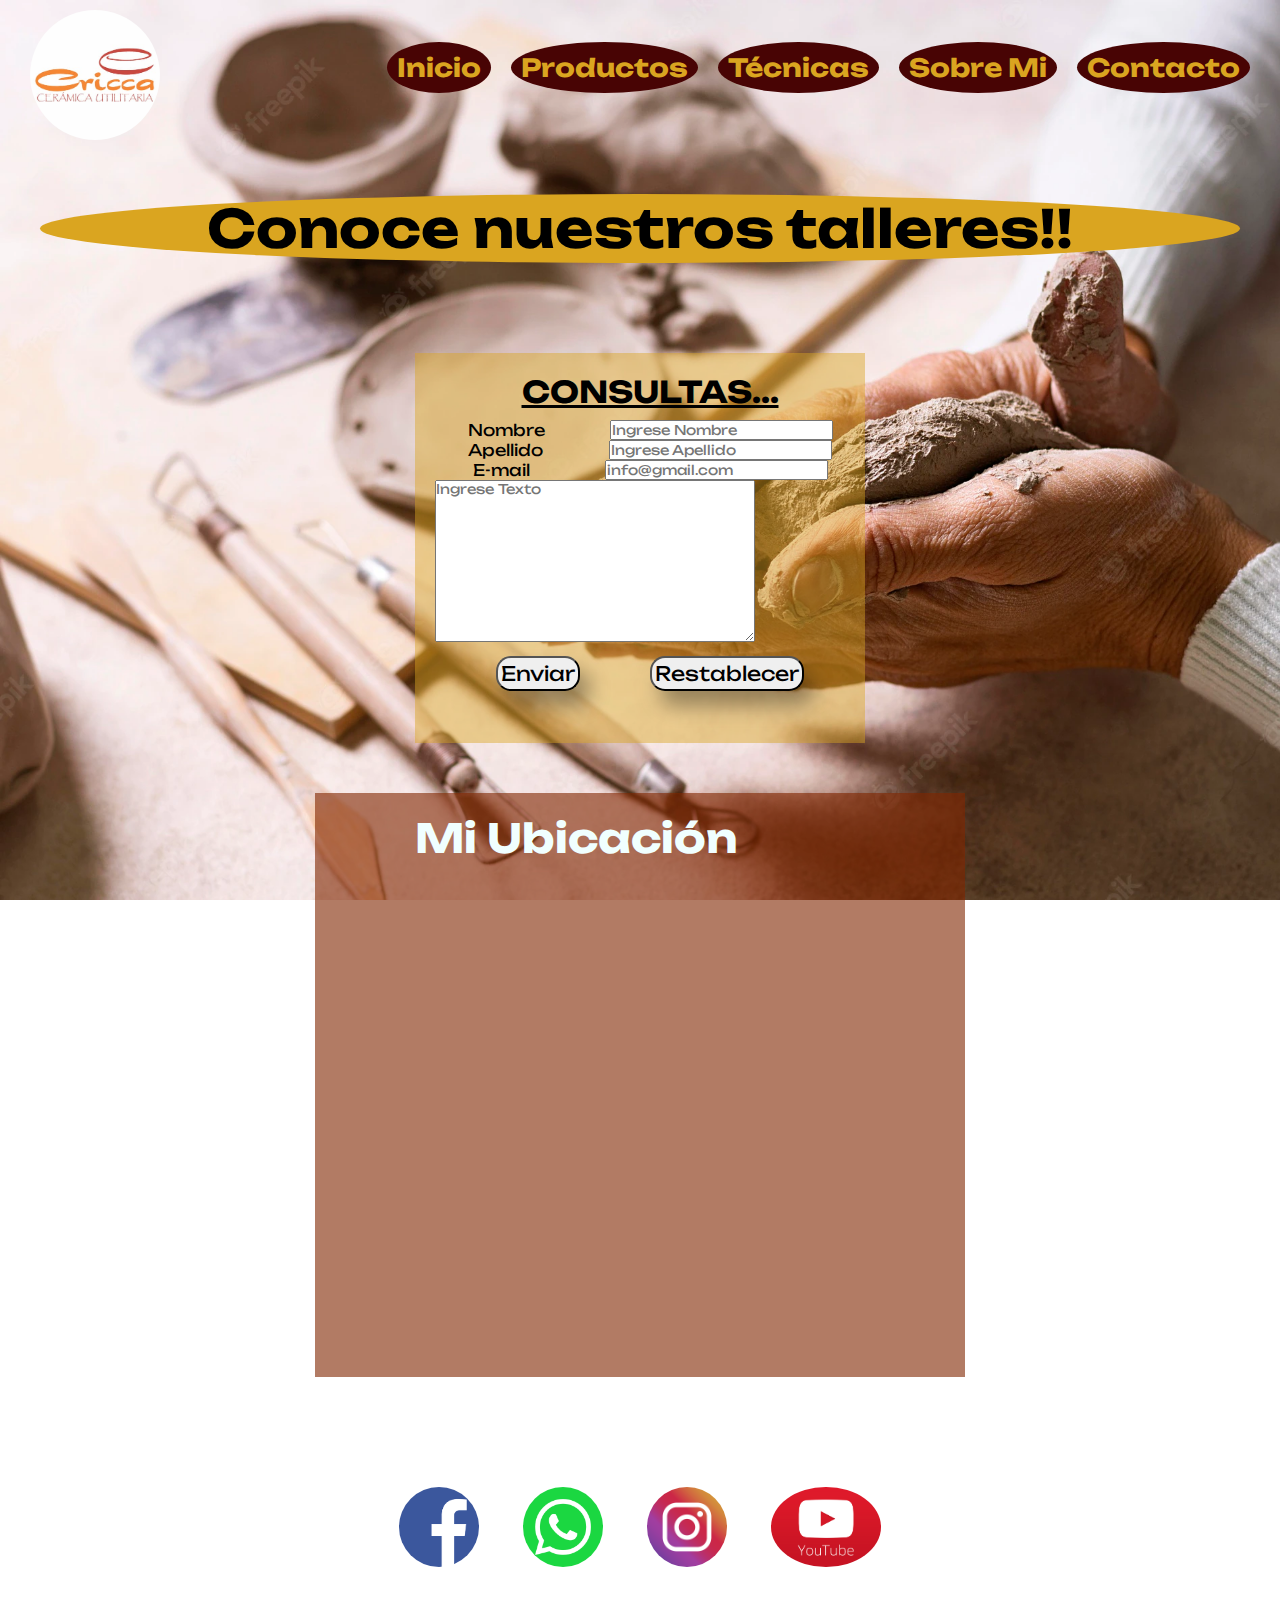
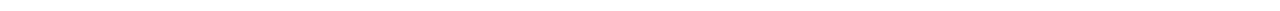
==== commit ad44c767: "modificando fondo al inicio" ====
--- a/Pages/Contacto.html
+++ b/Pages/Contacto.html
@@ -50,20 +50,22 @@
                 <div class="cuadro_consulta deco-contacto">
                     <div class="consulta">CONSULTAS...</div>
                     <div>
-                        <form class="form">
-                            <div><span>Nombre</span><input type="text" placeholder="Ingrese Nombre"></div> 
-                            <div><span>Apellido</span><input type="text" placeholder="Ingrese Apellido"></div>
+                        <form>
+                            <div class="flex_contacto"><span>Nombre</span><input type="text" placeholder="Ingrese Nombre"></div> 
+                            <div class="flex_contacto"><span>Apellido</span><input type="text" placeholder="Ingrese Apellido"></div>
 
-                            <div>
-                                <span>Email</span><input type="email" placeholder="info@gmail.com">
+                            <div class="flex_contacto">
+                                <span>E-mail</span><input type="email" placeholder="info@gmail.com">
                             </div>
 
                             <div>
                                 <textarea name="" id="" cols="30" rows="10" placeholder="Ingrese Texto"></textarea>
                             </div>
                             
-                            <input type="submit" value="Enviar">
-                            <input type="reset" value="Restablecer">
+                            <div class="flex_contactobutton">
+                                <input class="boton_contacto" type="submit" value="Enviar">
+                                <input class="boton_contacto" type="reset" value="Restablecer">
+                            </div>
                         </form> 
                     </div>
                 </div>
--- a/Style/estilo.css
+++ b/Style/estilo.css
@@ -110,7 +110,9 @@
   margin-bottom: 70px;
   border-radius: 50%;
   padding: 10px;
-  background-color: goldenrod;
+  background-color: rgba(112, 75, 7, 0.686);
+  color: white;
+  box-shadow: rgba(0, 0, 0, 0.35) 10px 15px 20px;
   font-size: 45px;
   font-weight: bolder;
   text-align: center;
@@ -132,14 +134,16 @@
 .subtitulo_inicio {
   margin-top: 50px;
   border-radius: 50%;
-  background-color: goldenrod;
+  background-color: rgba(112, 75, 7, 0.686);
+  color: white;
+  box-shadow: rgba(0, 0, 0, 0.35) 10px 15px 20px;
   font-size: 40px;
   font-weight: bold;
   text-align: center;
 }
 
 .fondo_inicio {
-  background-image: url(../multimedia/Img/fondo\ completo.webp);
+  background-image: url(../multimedia/Img/fondo\ pantalla\ jarrones.webp);
   background-size: cover;
   background-repeat: no-repeat;
   background-attachment: fixed;
@@ -323,15 +327,9 @@
   background-attachment: fixed;
 }
 
-.estilo_section {
-  margin: 20px;
-  margin-block: 40px;
-}
-
 /******** aplicando grid a la page sobre mi ******/
 .sobre_mi {
   margin: 20px;
-  width: 100%;
   display: grid;
   grid-template-columns: auto auto auto;
   grid-template-rows: auto 400px auto;
@@ -436,8 +434,8 @@
 .cuadro_consulta {
   padding-left: 20px;
   margin-top: 50px;
-  height: 350px;
-  width: 400px;
+  height: 390px;
+  width: 450px;
 }
 
 .consulta {
@@ -449,6 +447,24 @@
   font-size: 30px;
 }
 
+.flex_contacto {
+  display: flex;
+  justify-content: space-around;
+}
+
+.flex_contactobutton {
+  display: flex;
+  justify-content: space-evenly;
+}
+
+.boton_contacto {
+  margin: 10px;
+  padding: 3px;
+  font-size: 20px;
+  border-radius: 15px;
+  box-shadow: rgba(0, 0, 0, 0.35) 10px 15px 20px;
+}
+
 /* aplicando estilo a la ubicación y mapa de la page contacto */
 .ubicacion {
   margin-top: 20px;
@@ -465,6 +481,10 @@
   height: 450px;
 }
 
+.deco-mapa {
+  width: 650px;
+}
+
 /*aplicando @each a contacto*/
 .deco-contacto {
   background-color: rgba(218, 165, 32, 0.455);
@@ -472,10 +492,6 @@
 
 .deco-mapa {
   background-color: rgba(128, 38, 0, 0.608);
-}
-
-.deco-mapa {
-  width: 650px;
 }
 
 /* aplicando estilos al Footer */
@@ -578,7 +594,7 @@
     width: 350px;
   }
   .deco-contacto {
-    width: 320px;
+    width: 430px;
   }
   /** Media Queries al footer **/
   .footer a img {
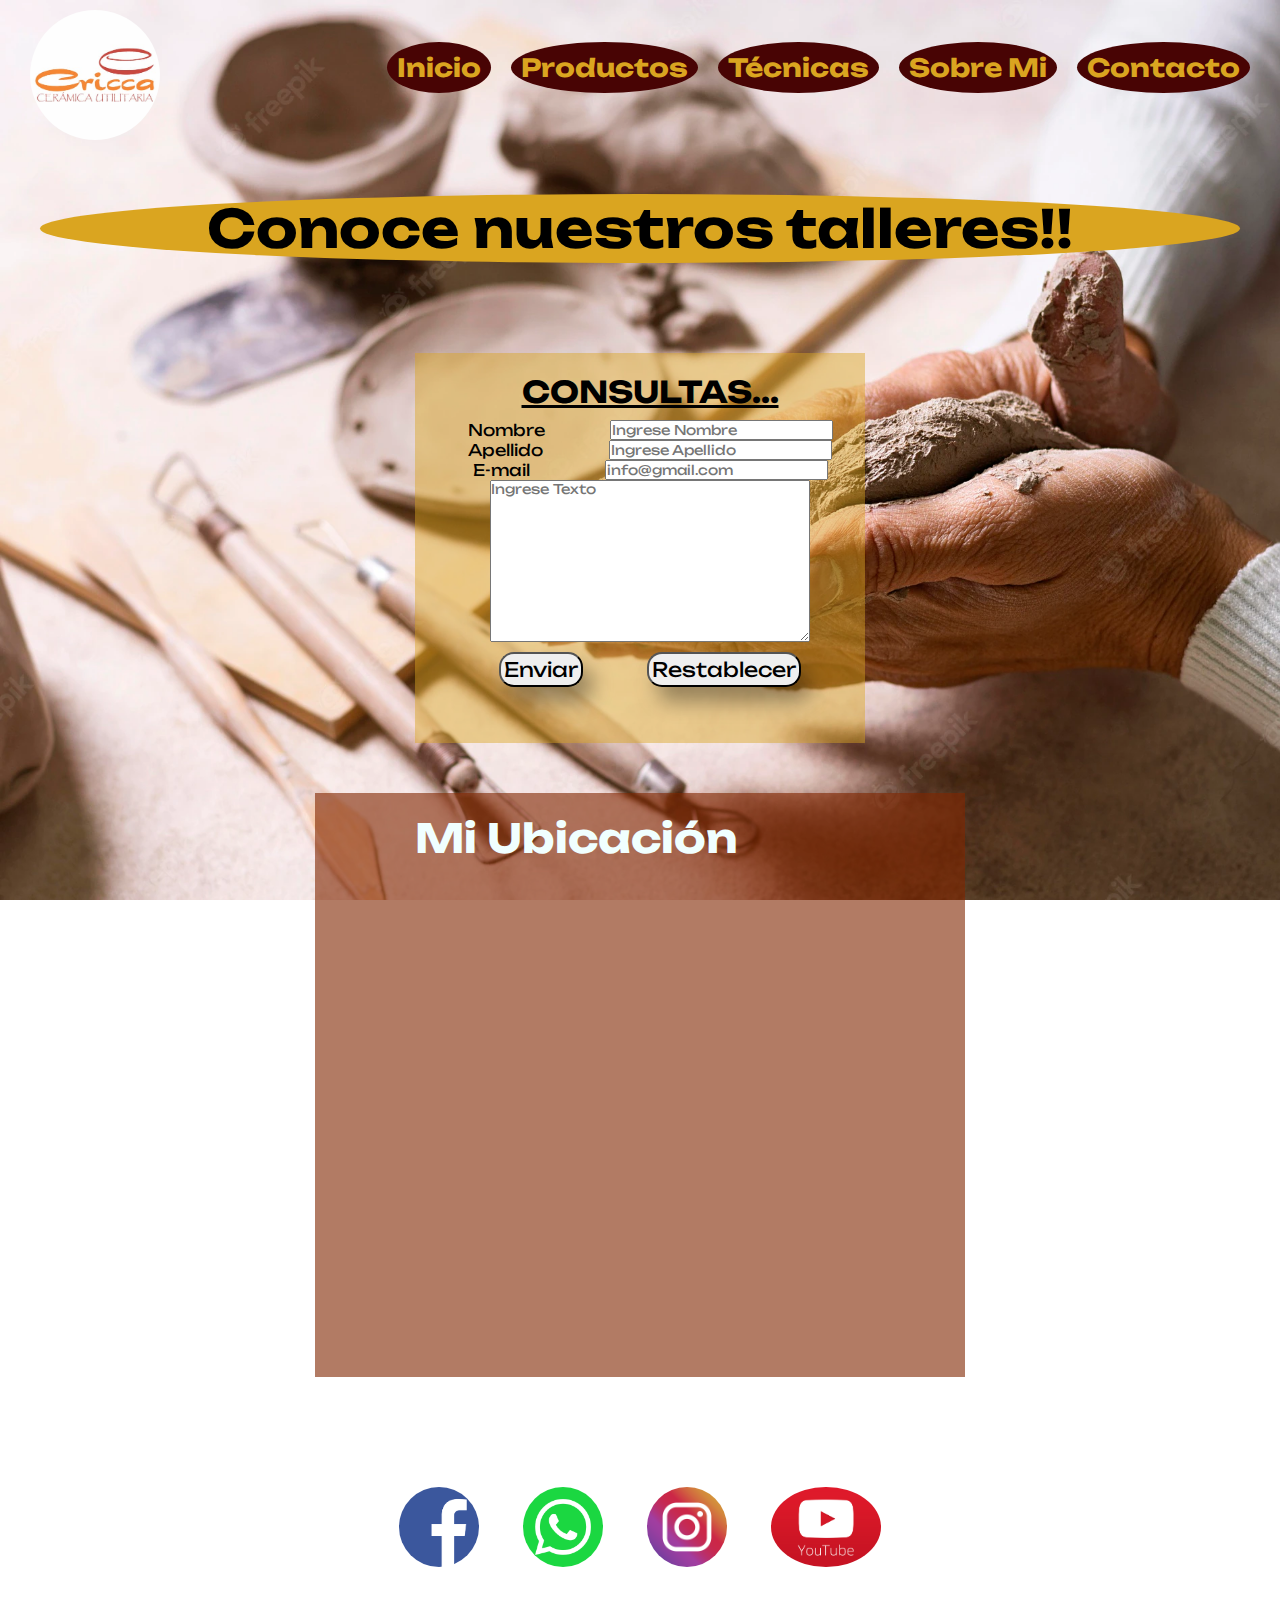
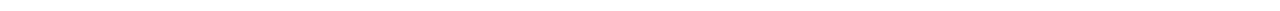
==== commit b39cc7ed: "ultimos detalles" ====
--- a/Pages/Contacto.html
+++ b/Pages/Contacto.html
@@ -58,7 +58,7 @@
                                 <span>E-mail</span><input type="email" placeholder="info@gmail.com">
                             </div>
 
-                            <div>
+                            <div class="flex_contacto">
                                 <textarea name="" id="" cols="30" rows="10" placeholder="Ingrese Texto"></textarea>
                             </div>
                             
--- a/Style/estilo.css
+++ b/Style/estilo.css
@@ -103,6 +103,13 @@
 /* aplicando etilo a la page inicio */
 .inicio {
   padding: 40px;
+}
+
+.fondo_inicio {
+  background-image: url(../multimedia/Img/fondo\ pantalla\ jarrones.webp);
+  background-size: cover;
+  background-repeat: no-repeat;
+  background-attachment: fixed;
 }
 
 .titulo_inicio {
@@ -142,13 +149,6 @@
   text-align: center;
 }
 
-.fondo_inicio {
-  background-image: url(../multimedia/Img/fondo\ pantalla\ jarrones.webp);
-  background-size: cover;
-  background-repeat: no-repeat;
-  background-attachment: fixed;
-}
-
 /***** agregando animacion a la page inicio *****/
 .titulo_inicio {
   animation: bounce-in-top 2s both;
@@ -329,7 +329,6 @@
 
 /******** aplicando grid a la page sobre mi ******/
 .sobre_mi {
-  margin: 20px;
   display: grid;
   grid-template-columns: auto auto auto;
   grid-template-rows: auto 400px auto;
@@ -352,6 +351,8 @@
   width: 600px;
   height: 100%;
   overflow-y: scroll;
+  padding: 10px;
+  text-align: justify;
   border: 5px double salmon;
   background-color: rgba(223, 223, 193, 0.466);
   margin-inline: 20px;
@@ -455,6 +456,7 @@
 .flex_contactobutton {
   display: flex;
   justify-content: space-evenly;
+  padding-inline: 10px;
 }
 
 .boton_contacto {
@@ -475,10 +477,11 @@
 }
 
 .mapa {
-  padding-left: 20px;
+  padding-left: 15px;
   margin-bottom: 50px;
   width: 600px;
   height: 450px;
+  padding-right: 10px;
 }
 
 .deco-mapa {
@@ -538,7 +541,7 @@
   .sobre_mi {
     display: grid;
     grid-template-columns: auto auto;
-    grid-template-rows: repeat 4, auto;
+    grid-template-rows: repeat(4, auto);
     grid-template-areas: "titulo titulo" "img1 texto" "tituloMuestra video" "img2 img3";
   }
   .titulo_sobre_mi {
@@ -558,7 +561,7 @@
   .img1_sobremi {
     height: 350px;
     width: 320px;
-    margin-left: 50px;
+    margin-left: 20px;
   }
   .img2_sobremi {
     height: 300px;
@@ -576,6 +579,7 @@
   .video_sobre_mi {
     height: 300px;
     width: 300px;
+    margin-left: 40px;
   }
   .titulo_contacto {
     font-size: 23px;
@@ -633,7 +637,7 @@
   .sobre_mi {
     display: grid;
     grid-template-columns: auto;
-    grid-template-rows: repeat 7, auto;
+    grid-template-rows: repeat(7, auto);
     grid-template-areas: "titulo" "img1" "texto" "tituloMuestra" "video" "img2" "img3";
   }
   .titulo_sobre_mi {
@@ -641,9 +645,16 @@
   }
   .video_sobre_mi {
     width: 300px;
+    margin-left: 20px;
+  }
+  .img1_sobremi {
+    margin-left: 15px;
   }
   .img3_sobremi {
     width: 300px;
+  }
+  .biografia {
+    margin-inline: 15px;
   }
   /** media queries a footer **/
   .footer a img {
